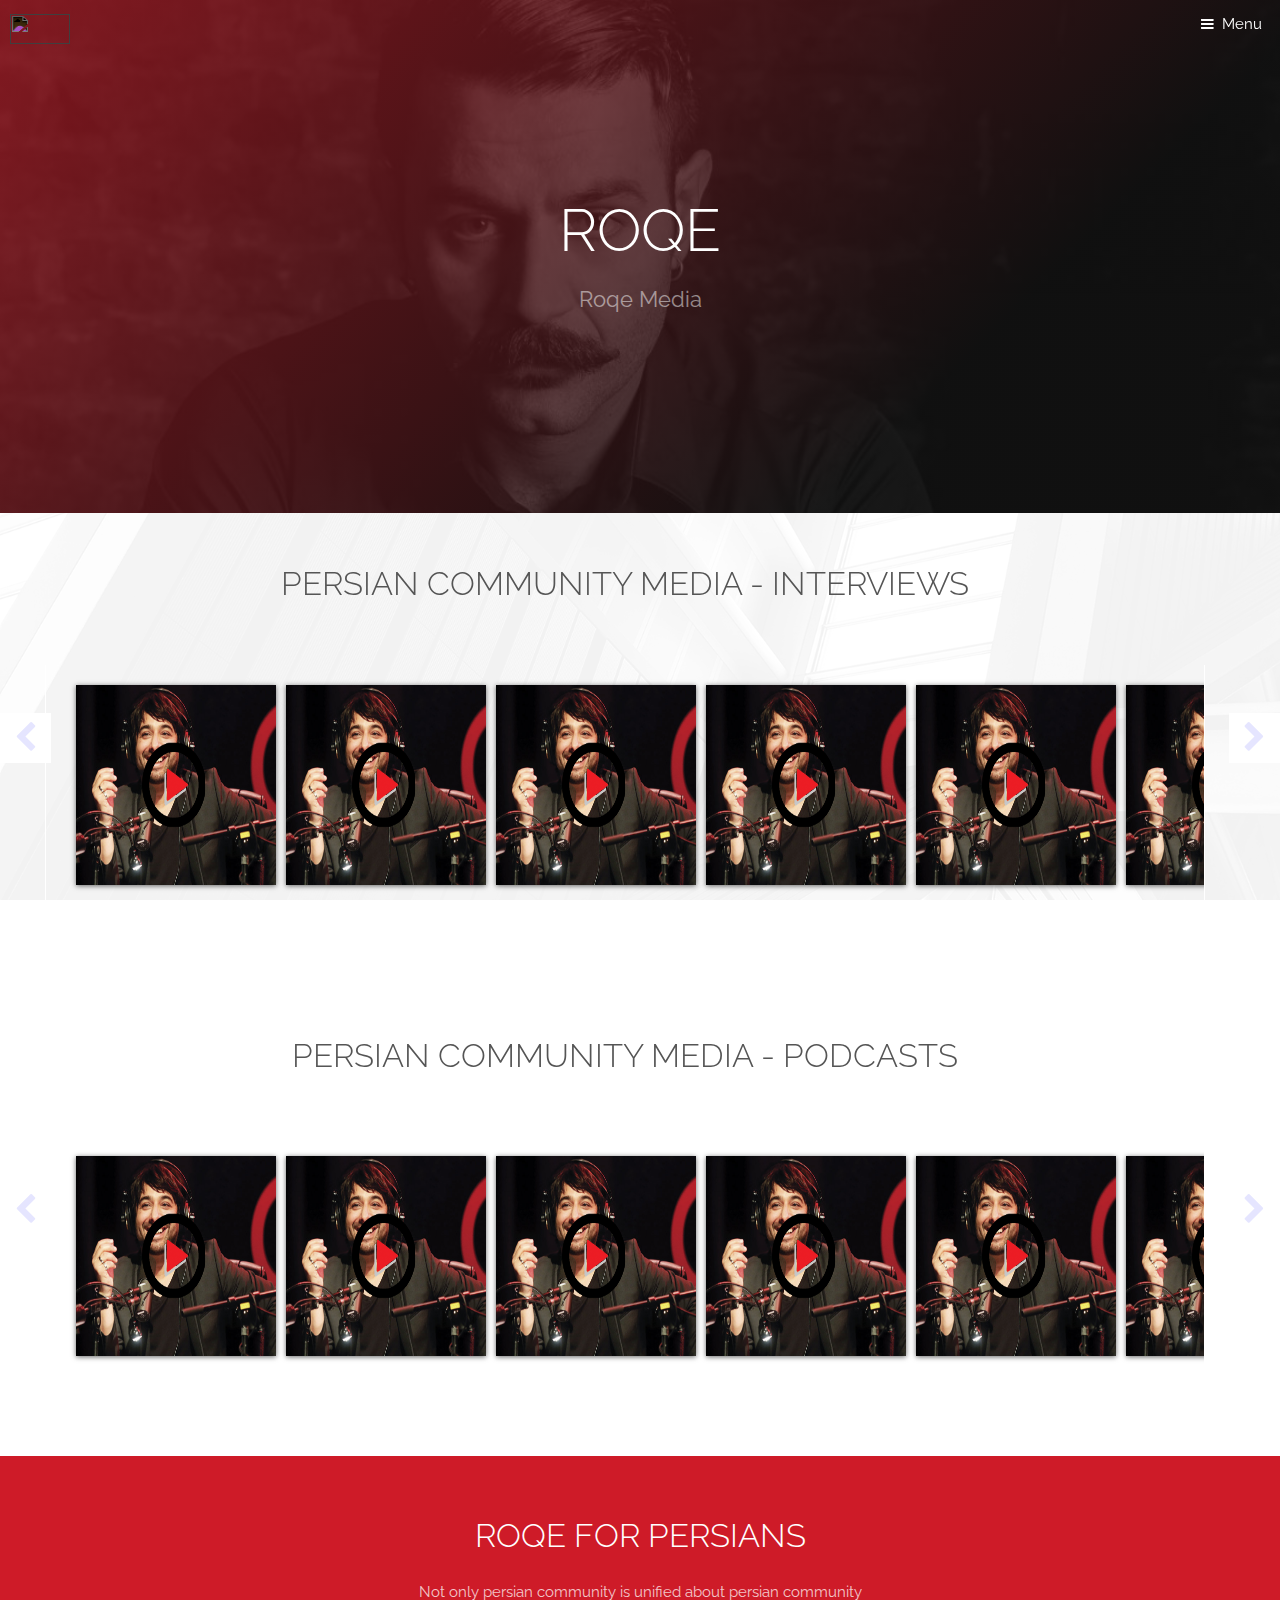
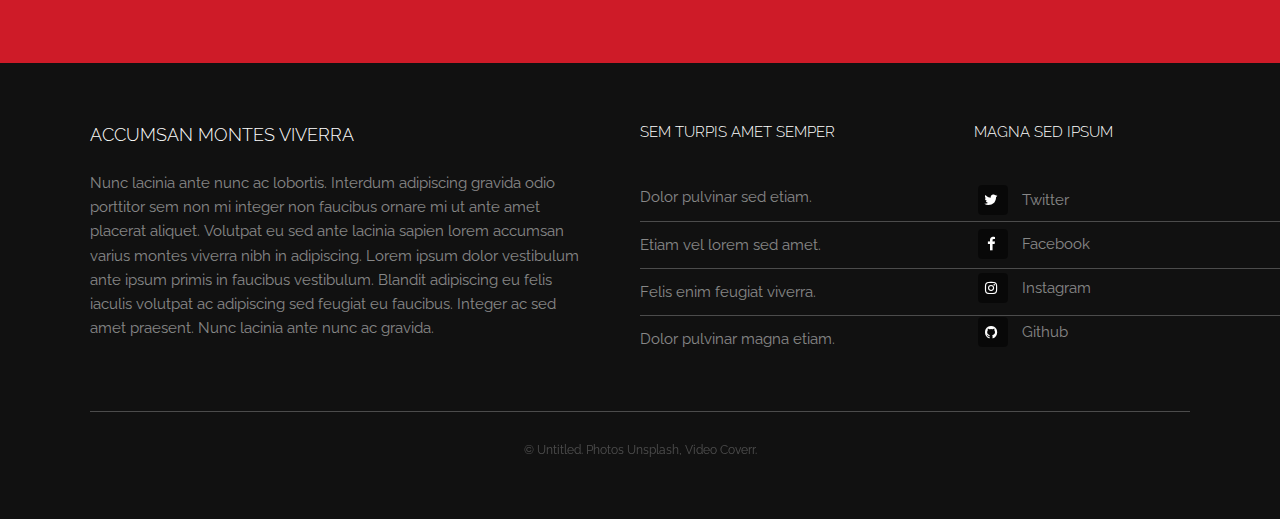
==== index.html @ a7ac58f5 "first commit" ====
<!DOCTYPE HTML>
<html>

<head>
	<title>Roqe</title>
	<meta charset="utf-8" />
	<meta name="viewport" content="width=device-width, initial-scale=1, user-scalable=no" />
	<meta name="description" content="" />
	<meta name="keywords" content="" />
	<link rel="stylesheet" href="assets/css/main.css" />
</head>

<body class="is-preload">

	<!-- Header -->
	<header id="header" class="header-top">
		<img id='header-logo' class="header-logo" width="60px" height="30px" src="./images/Roqe.png" alt="">
		<nav>
			<a href="#menu">Menu</a> </nav>
	</header>

	<!-- Nav -->
	<nav id="menu">
		<ul class="links">
			<li><a href="index.html">Home</a></li>
			<li><a href="elements.html">Elements</a></li>
			<li><a href="generic.html">Generic</a></li>
		</ul>
	</nav>

	<!-- Banner -->
	<section id="banner">
		<div class="inner">
			<h1>Roqe</h1>
			<p>Roqe Media<br />
		</div>
		<video autoplay loop muted playsinline src="images/banner.mp4"></video>
	</section>


	<div id="wrapper">



		<header class="special">
			<h2>Persian Community Media - Interviews</h2>
		</header>


		<span id="controlL" class="left-controls" role="button" aria-label="See Previous Modules">
			<b class="fa fa-chevron-left fa-chevron-left-extra" aria-hidden="true"></b>
		</span>
		<div class="module-section clearfix">
			<ul id="content">

				<li class="card effect1">
					<div class="inside-top">
						<img width="200px" height="200px" src="./images/thumbnail.png">
					</div>
				</li>
				<li class="card">
					<div class="inside-top">
						<img width="200px" height="200px" src="./images/thumbnail.png">
					</div>
				</li>
				<li class="card">
					<div class="inside-top">
						<img width="200px" height="200px" src="./images/thumbnail.png">
					</div>
				</li>
				<li class="card">
					<div class="inside-top">
						<img width="200px" height="200px" src="./images/thumbnail.png">
					</div>
				</li>
				<li class="card">
					<div class="inside-top">
						<img width="200px" height="200px" src="./images/thumbnail.png">
					</div>
				</li>
				<li class="card">
					<div class="inside-top">
						<img width="200px" height="200px" src="./images/thumbnail.png">
					</div>
				</li>
				<li class="card">
					<div class="inside-top">
						<img width="200px" height="200px" src="./images/thumbnail.png">
					</div>
				</li>
				<li class="card">
					<div class="inside-top">
						<img width="200px" height="200px" src="./images/thumbnail.png">
					</div>
				</li>
				<li class="card">
					<div class="inside-top">
						<img width="200px" height="200px" src="./images/thumbnail.png">
					</div>
				</li>
				<li class="card">
					<div class="inside-top">
						<img width="200px" height="200px" src="./images/thumbnail.png">
					</div>
				</li>
				<li class="card">
					<div class="inside-top">
						<img width="200px" height="200px" src="./images/thumbnail.png">
					</div>
				</li>
				<li class="card">
					<div class="inside-top">
						<img width="200px" height="200px" src="./images/thumbnail.png">
					</div>
				</li>
				<li class="card">
					<div class="inside-top">
						<img width="200px" height="200px" src="./images/thumbnail.png">
					</div>
				</li>
				<li class="card">
					<div class="inside-top">
						<img width="200px" height="200px" src="./images/thumbnail.png">
					</div>
				</li>
				<li class="card">
					<div class="inside-top">
					<img width="200px" height="200px" src="./images/thumbnail.png">
					</div>
				</li>
				<li class="card">
					<div class="inside-top">
					<img width="200px" height="200px" src="./images/thumbnail.png">
					</div>
				</li>
				<li class="card">
					<div class="inside-top">
					<img width="200px" height="200px" src="./images/thumbnail.png">
					</div>
				</li>
				<li class="card">
					<div class="inside-top">
					<img width="200px" height="200px" src="./images/thumbnail.png">
					</div>
				</li>
				<li class="card">
					<div class="inside-top">
					<img width="200px" height="200px" src="./images/thumbnail.png">
					</div>
				</li>
				<li class="card">
					<div class="inside-top">
					<img width="200px" height="200px" src="./images/thumbnail.png">
					</div>
				</li>
				<li class="card">
					<div class="inside-top">
					<img width="200px" height="200px" src="./images/thumbnail.png">
					</div>
				</li>
				<li class="card">
					<div class="inside-top">
					<img width="200px" height="200px" src="./images/thumbnail.png">
					</div>
				</li>
				<li class="card">
					<div class="inside-top">
					<img width="200px" height="200px" src="./images/thumbnail.png">
					</div>

				</li>

			</ul>
			<span id="controlR" class="right-controls" role="button" aria-label="See Previous Modules">
				<b class="fa fa-chevron-right fa-chevron-right-extra" aria-hidden="true"></b>
			</span>
		</div>
		<!--end of module-section-->



	</div>

	<div id="wrapper">



		<header class="special">
			<h2>Persian Community Media - Podcasts</h2>
		</header>


		<span id="controlL" class="left-controls" role="button" aria-label="See Previous Modules">
			<b class="fa fa-chevron-left fa-chevron-left-extra" aria-hidden="true"></b>
		</span>
		<div class="module-section clearfix">
			<ul id="content">

				<li class="card effect1">
					<div class="inside-top">
					<img width="200px" height="200px" src="./images/thumbnail.png">
					</div>
				</li>
				<li class="card">
					<div class="inside-top">
					<img width="200px" height="200px" src="./images/thumbnail.png">
					</div>
				</li>
				<li class="card">
					<div class="inside-top">
					<img width="200px" height="200px" src="./images/thumbnail.png">
					</div>
				</li>
				<li class="card">
					<div class="inside-top">
					<img width="200px" height="200px" src="./images/thumbnail.png">
					</div>
				</li>
				<li class="card">
					<div class="inside-top">
					<img width="200px" height="200px" src="./images/thumbnail.png">
					</div>
				</li>
				<li class="card">
					<div class="inside-top">
					<img width="200px" height="200px" src="./images/thumbnail.png">
					</div>
				</li>
				<li class="card">
					<div class="inside-top">
					<img width="200px" height="200px" src="./images/thumbnail.png">
					</div>
				</li>
				<li class="card">
					<div class="inside-top">
					<img width="200px" height="200px" src="./images/thumbnail.png">
					</div>
				</li>
				<li class="card">
					<div class="inside-top">
					<img width="200px" height="200px" src="./images/thumbnail.png">
					</div>
				</li>
				<li class="card">
					<div class="inside-top">
					<img width="200px" height="200px" src="./images/thumbnail.png">
					</div>
				</li>
				<li class="card">
					<div class="inside-top">
					<img width="200px" height="200px" src="./images/thumbnail.png">
					</div>
				</li>
				<li class="card">
					<div class="inside-top">
					<img width="200px" height="200px" src="./images/thumbnail.png">
					</div>
				</li>
				<li class="card">
					<div class="inside-top">
					<img width="200px" height="200px" src="./images/thumbnail.png">
					</div>
				</li>
				<li class="card">
					<div class="inside-top">
					<img width="200px" height="200px" src="./images/thumbnail.png">
					</div>
				</li>
				<li class="card">
					<div class="inside-top">
					<img width="200px" height="200px" src="./images/thumbnail.png">
					</div>
				</li>
				<li class="card">
					<div class="inside-top">
					<img width="200px" height="200px" src="./images/thumbnail.png">
					</div>
				</li>
				<li class="card">
					<div class="inside-top">
					<img width="200px" height="200px" src="./images/thumbnail.png">
					</div>
				</li>
				<li class="card">
					<div class="inside-top">
					<img width="200px" height="200px" src="./images/thumbnail.png">
					</div>
				</li>
				<li class="card">
					<div class="inside-top">
					<img width="200px" height="200px" src="./images/thumbnail.png">
					</div>
				</li>
				<li class="card">
					<div class="inside-top">
					<img width="200px" height="200px" src="./images/thumbnail.png">
					</div>
				</li>
				<li class="card">
					<div class="inside-top">
					<img width="200px" height="200px" src="./images/thumbnail.png">
					</div>
				</li>
				<li class="card">
					<div class="inside-top">
					<img width="200px" height="200px" src="./images/thumbnail.png">
					</div>
				</li>
				<li class="card">
					<div class="inside-top">
					<img width="200px" height="200px" src="./images/thumbnail.png">
					</div>

				</li>

			</ul>
			<span id="controlR" class="right-controls" role="button" aria-label="See Previous Modules">
				<b class="fa fa-chevron-right fa-chevron-right-extra" aria-hidden="true"></b>
			</span>
		</div>
		<!--end of module-section-->



	</div>



	<!-- CTA -->
	<section id="cta" class="wrapper">
		<div class="inner">
			<h2>Roqe for Persians</h2>
			<p>Not only persian community is unified about persian community</p>
		</div>
	</section>

	<!-- Testimonials
			<section class="wrapper">
				<div class="inner">
					<header class="special">
						<h2>Faucibus consequat lorem</h2>
						<p>In arcu accumsan arcu adipiscing accumsan orci ac. Felis id enim aliquet. Accumsan ac integer lobortis commodo ornare aliquet accumsan erat tempus amet porttitor.</p>
					</header>
					<div class="testimonials">
						<section>
							<div class="content">
								<blockquote>
									<p>Nunc lacinia ante nunc ac lobortis ipsum. Interdum adipiscing gravida odio porttitor sem non mi integer non faucibus.</p>
								</blockquote>
								<div class="author">
									<div class="image">
										<img src="images/pic01.jpg" alt="" />
									</div>
									<p class="credit">- <strong>Jane Doe</strong> <span>CEO - ABC Inc.</span></p>
								</div>
							</div>
						</section>
						<section>
							<div class="content">
								<blockquote>
									<p>Nunc lacinia ante nunc ac lobortis ipsum. Interdum adipiscing gravida odio porttitor sem non mi integer non faucibus.</p>
								</blockquote>
								<div class="author">
									<div class="image">
										<img src="images/pic03.jpg" alt="" />
									</div>
									<p class="credit">- <strong>John Doe</strong> <span>CEO - ABC Inc.</span></p>
								</div>
							</div>
						</section>
						<section>
							<div class="content">
								<blockquote>
									<p>Nunc lacinia ante nunc ac lobortis ipsum. Interdum adipiscing gravida odio porttitor sem non mi integer non faucibus.</p>
								</blockquote>
								<div class="author">
									<div class="image">
										<img src="images/pic02.jpg" alt="" />
									</div>
									<p class="credit">- <strong>Janet Smith</strong> <span>CEO - ABC Inc.</span></p>
								</div>
							</div>
						</section>
					</div>
				</div>
			</section> -->

	<!-- Footer -->
	<footer id="footer">
		<div class="inner">
			<div class="content">
				<section>
					<h3>Accumsan montes viverra</h3>
					<p>Nunc lacinia ante nunc ac lobortis. Interdum adipiscing gravida odio porttitor sem non mi integer
						non faucibus ornare mi ut ante amet placerat aliquet. Volutpat eu sed ante lacinia sapien lorem
						accumsan varius montes viverra nibh in adipiscing. Lorem ipsum dolor vestibulum ante ipsum
						primis in faucibus vestibulum. Blandit adipiscing eu felis iaculis volutpat ac adipiscing sed
						feugiat eu faucibus. Integer ac sed amet praesent. Nunc lacinia ante nunc ac gravida.</p>
				</section>
				<section>
					<h4>Sem turpis amet semper</h4>
					<ul class="alt">
						<li><a href="#">Dolor pulvinar sed etiam.</a></li>
						<li><a href="#">Etiam vel lorem sed amet.</a></li>
						<li><a href="#">Felis enim feugiat viverra.</a></li>
						<li><a href="#">Dolor pulvinar magna etiam.</a></li>
					</ul>
				</section>
				<section>
					<h4>Magna sed ipsum</h4>
					<ul class="plain">
						<li><a href="#"><i class="icon fa-twitter">&nbsp;</i>Twitter</a></li>
						<li><a href="#"><i class="icon fa-facebook">&nbsp;</i>Facebook</a></li>
						<li><a href="#"><i class="icon fa-instagram">&nbsp;</i>Instagram</a></li>
						<li><a href="#"><i class="icon fa-github">&nbsp;</i>Github</a></li>
					</ul>
				</section>
			</div>
			<div class="copyright">
				&copy; Untitled. Photos <a href="https://unsplash.co">Unsplash</a>, Video <a
					href="https://coverr.co">Coverr</a>.
			</div>
		</div>
	</footer>

	<!-- Scripts -->
	<script src="assets/js/jquery.min.js"></script>
	<script src="assets/js/browser.min.js"></script>
	<script src="assets/js/breakpoints.min.js"></script>
	<script src="assets/js/util.js"></script>
	<script src="assets/js/main.js"></script>

</body>

</html>
---- assets/css/main.css ----
@charset "UTF-8";
@import 'font-awesome.min.css';
@import url("https://fonts.googleapis.com/css?family=Raleway:200,300,400,500,600");
/* Basic */
@-ms-viewport {
  width: device-width;
}
body {
  -ms-overflow-style: scrollbar;
}

@media screen and (max-width: 480px) {
  html, body {
    min-width: 320px;
  }
}
html {
  box-sizing: border-box;
}

*, *:before, *:after {
  box-sizing: inherit;
}

body {
  background: #ffffff;
}
body.is-preload *, body.is-preload *:before, body.is-preload *:after {
  -moz-animation: none !important;
  -webkit-animation: none !important;
  -ms-animation: none !important;
  animation: none !important;
  -moz-transition: none !important;
  -webkit-transition: none !important;
  -ms-transition: none !important;
  transition: none !important;
}

html, body, div, span, applet, object,
iframe, h1, h2, h3, h4, h5, h6, p, blockquote,
pre, a, abbr, acronym, address, big, cite,
code, del, dfn, em, img, ins, kbd, q, s, samp,
small, strike, strong, sub, sup, tt, var, b,
u, i, center, dl, dt, dd, ol, ul, li, fieldset,
form, label, legend, table, caption, tbody,
tfoot, thead, tr, th, td, article, aside,
canvas, details, embed, figure, figcaption,
footer, header, hgroup, menu, nav, output, ruby,
section, summary, time, mark, audio, video {
  margin: 0;
  padding: 0;
  border: 0;
  font-size: 100%;
  font: inherit;
  vertical-align: baseline;
}

article, aside, details, figcaption, figure,
footer, header, hgroup, menu, nav, section {
  display: block;
}

body {
  line-height: 1;
}

ol, ul {
  list-style: none;
}

blockquote, q {
  quotes: none;
}
blockquote:before, blockquote:after, q:before, q:after {
  content: "";
  content: none;
}

table {
  border-collapse: collapse;
  border-spacing: 0;
}

body {
  -webkit-text-size-adjust: none;
}

mark {
  background-color: transparent;
  color: inherit;
}

input::-moz-focus-inner {
  border: 0;
  padding: 0;
}

input, select, textarea {
  -moz-appearance: none;
  -webkit-appearance: none;
  -ms-appearance: none;
  appearance: none;
}

/* Typography */
html {
  font-size: 13pt;
}
@media screen and (max-width: 1680px) {
  html {
    font-size: 11pt;
  }
}
@media screen and (max-width: 980px) {
  html {
    font-size: 12pt;
  }
}
@media screen and (max-width: 480px) {
  html {
    font-size: 11pt;
  }
}

body {
  background-color: #ffffff;
  color: #444444;
}

body, input, select, textarea {
  font-family: "Raleway", Arial, Helvetica, sans-serif;
  font-weight: 400;
  font-size: 1rem;
  line-height: 1.65;
}

a {
  -moz-transition: color 0.2s ease-in-out;
  -webkit-transition: color 0.2s ease-in-out;
  -ms-transition: color 0.2s ease-in-out;
  transition: color 0.2s ease-in-out;
  text-decoration: underline;
}
a:hover {
  text-decoration: none;
}

strong, b {
  font-weight: 600;
}

em, i {
  font-style: italic;
}

p {
  margin: 0 0 2rem 0;
}

header.special {
  text-align: center;
  margin-bottom: 4rem;
}
header.special p {
  max-width: 75%;
  margin-left: auto;
  margin-right: auto;
}

h1, h2, h3, h4, h5, h6 {
  font-weight: 300;
  line-height: 1.5;
  text-transform: uppercase;
  margin: 0 0 1.5rem 0;
}
h1 a, h2 a, h3 a, h4 a, h5 a, h6 a {
  color: inherit;
  text-decoration: none;
}

h1 {
  font-size: 3rem;
  line-height: 1.2;
}

h2 {
  font-size: 2.25rem;
  line-height: 1.3;
}

h3 {
  font-size: 1.25rem;
}

h4 {
  font-size: 1rem;
}

h5 {
  font-size: 0.9rem;
}

h6 {
  font-size: 0.7rem;
}

@media screen and (max-width: 736px) {
  h1 {
    font-size: 2.75rem;
    line-height: 1.3;
  }

  h2 {
    font-size: 1.75rem;
    line-height: 1.5;
  }

  h3 {
    font-size: 1.25rem;
  }
}
sub {
  font-size: 0.8rem;
  position: relative;
  top: 0.5rem;
}

sup {
  font-size: 0.8rem;
  position: relative;
  top: -0.5rem;
}

blockquote {
  border-left: solid 0.5rem;
  font-style: italic;
  margin: 0 0 2rem 0;
  padding: 1rem 0 1rem 2rem;
}

code {
  border-radius: 4px;
  border: solid 1px;
  font-family: "Courier New", monospace;
  font-size: 0.9rem;
  margin: 0 0.25rem;
  padding: 0.25rem 0.65rem;
}

pre {
  -webkit-overflow-scrolling: touch;
  font-family: "Courier New", monospace;
  font-size: 0.9rem;
  margin: 0 0 2rem 0;
}
pre code {
  display: block;
  line-height: 1.75;
  padding: 1rem 1.5rem;
  overflow-x: auto;
}

hr {
  border: 0;
  border-bottom: solid 1px;
  margin: 2rem 0;
}
hr.major {
  margin: 4rem 0;
}

input, select, textarea {
  color: #555555;
}

a {
  color: #ce1b28;
}

strong, b {
  color: #555555;
}

h1, h2, h3, h4, h5, h6 {
  color: #555555;
}

blockquote {
  border-left-color: rgba(0, 0, 0, 0.25);
}

code {
  background: rgba(0, 0, 0, 0.075);
  border-color: rgba(0, 0, 0, 0.25);
}

hr {
  border-bottom-color: rgba(0, 0, 0, 0.25);
}

/* Inner */
.inner {
  margin: 0 auto;
  width: 75rem;
  max-width: calc(100% - 6rem);
}
@media screen and (max-width: 480px) {
  .inner {
    max-width: calc(100% - 3rem);
  }
}

/* Button */
input[type=submit],
input[type=reset],
input[type=button],
button,
.button {
  -moz-appearance: none;
  -webkit-appearance: none;
  -ms-appearance: none;
  appearance: none;
  -moz-transition: background-color 0.2s ease-in-out, box-shadow 0.2s ease-in-out, color 0.2s ease-in-out;
  -webkit-transition: background-color 0.2s ease-in-out, box-shadow 0.2s ease-in-out, color 0.2s ease-in-out;
  -ms-transition: background-color 0.2s ease-in-out, box-shadow 0.2s ease-in-out, color 0.2s ease-in-out;
  transition: background-color 0.2s ease-in-out, box-shadow 0.2s ease-in-out, color 0.2s ease-in-out;
  border: 0;
  border-radius: 4px;
  cursor: pointer;
  display: inline-block;
  font-weight: 600;
  height: 3.25rem;
  line-height: 3.25rem;
  padding: 0 1.75rem;
  text-align: center;
  text-decoration: none;
  white-space: nowrap;
}
input[type=submit].small,
input[type=reset].small,
input[type=button].small,
button.small,
.button.small {
  font-size: 0.8rem;
  height: 2.4375rem;
  line-height: 2.4375rem;
  padding: 0 1.25rem;
}
input[type=submit].large,
input[type=reset].large,
input[type=button].large,
button.large,
.button.large {
  font-size: 1.35rem;
  height: 4.0625rem;
  line-height: 4.0625rem;
  padding: 0 2rem;
}
input[type=submit].wide,
input[type=reset].wide,
input[type=button].wide,
button.wide,
.button.wide {
  min-width: 13rem;
}
input[type=submit].icon:before,
input[type=reset].icon:before,
input[type=button].icon:before,
button.icon:before,
.button.icon:before {
  margin-right: 0.5rem;
}
input[type=submit].fit,
input[type=reset].fit,
input[type=button].fit,
button.fit,
.button.fit {
  width: 100%;
}
input[type=submit].disabled, input[type=submit]:disabled,
input[type=reset].disabled,
input[type=reset]:disabled,
input[type=button].disabled,
input[type=button]:disabled,
button.disabled,
button:disabled,
.button.disabled,
.button:disabled {
  pointer-events: none;
  opacity: 0.25;
}

input[type=submit],
input[type=reset],
input[type=button],
button,
.button {
  background-color: transparent;
  box-shadow: inset 0 0 0 1px #555555;
  color: #555555 !important;
}
input[type=submit]:hover,
input[type=reset]:hover,
input[type=button]:hover,
button:hover,
.button:hover {
  box-shadow: inset 0 0 0 1px #ce1b28;
  color: #ce1b28 !important;
}
input[type=submit]:hover:active,
input[type=reset]:hover:active,
input[type=button]:hover:active,
button:hover:active,
.button:hover:active {
  background-color: rgba(206, 27, 40, 0.25);
}
input[type=submit].primary,
input[type=reset].primary,
input[type=button].primary,
button.primary,
.button.primary {
  box-shadow: none;
  background-color: #ce1b28;
  color: #ffffff !important;
}
input[type=submit].primary:hover,
input[type=reset].primary:hover,
input[type=button].primary:hover,
button.primary:hover,
.button.primary:hover {
  background-color: #e2212f;
  box-shadow: none;
}
input[type=submit].primary:hover:active,
input[type=reset].primary:hover:active,
input[type=button].primary:hover:active,
button.primary:hover:active,
.button.primary:hover:active {
  background-color: #b71824;
}

/* Form */
form {
  margin: 0 0 2rem 0;
}

input[type=text],
input[type=password],
input[type=email],
input[type=tel],
input[type=search],
input[type=url],
select,
textarea {
  -moz-appearance: none;
  -webkit-appearance: none;
  -ms-appearance: none;
  appearance: none;
  border-radius: 4px;
  border: none;
  border: solid 1px;
  color: inherit;
  display: block;
  outline: 0;
  padding: 0 1rem;
  text-decoration: none;
  width: 100%;
}
input[type=text]:invalid,
input[type=password]:invalid,
input[type=email]:invalid,
input[type=tel]:invalid,
input[type=search]:invalid,
input[type=url]:invalid,
select:invalid,
textarea:invalid {
  box-shadow: none;
}

label {
  display: block;
  font-size: 1rem;
  font-weight: 600;
  margin: 0 0 1rem 0;
}

input[type=text],
input[type=password],
input[type=email],
input[type=tel],
input[type=search],
input[type=url] {
  height: 3.25rem;
}

select {
  background-size: 1.25rem;
  background-repeat: no-repeat;
  background-position: calc(100% - 1rem) center;
  height: 3.25rem;
  padding-right: 3.25rem;
  text-overflow: ellipsis;
}
select:focus::-ms-value {
  background-color: transparent;
}
select::-ms-expand {
  display: none;
}

textarea {
  padding: 0.75rem 1rem;
}

input[type=checkbox],
input[type=radio] {
  -moz-appearance: none;
  -webkit-appearance: none;
  -ms-appearance: none;
  appearance: none;
  display: block;
  float: left;
  margin-right: -2rem;
  opacity: 0;
  width: 1rem;
  z-index: -1;
}
input[type=checkbox] + label,
input[type=radio] + label {
  text-decoration: none;
  cursor: pointer;
  display: inline-block;
  font-size: 1rem;
  font-weight: 400;
  padding-left: 2.825rem;
  padding-right: 0.875rem;
  position: relative;
}
input[type=checkbox] + label:before,
input[type=radio] + label:before {
  -moz-osx-font-smoothing: grayscale;
  -webkit-font-smoothing: antialiased;
  font-family: FontAwesome;
  font-style: normal;
  font-weight: normal;
  text-transform: none !important;
}
input[type=checkbox] + label:before,
input[type=radio] + label:before {
  border-radius: 4px;
  border: solid 1px;
  content: "";
  display: inline-block;
  height: 1.95rem;
  left: 0;
  line-height: 1.86875rem;
  position: absolute;
  text-align: center;
  top: -0.1625rem;
  width: 1.95rem;
}
input[type=checkbox]:checked + label:before,
input[type=radio]:checked + label:before {
  content: "";
}

input[type=checkbox] + label:before {
  border-radius: 4px;
}

input[type=radio] + label:before {
  border-radius: 100%;
}

::-webkit-input-placeholder {
  opacity: 1;
}

:-moz-placeholder {
  opacity: 1;
}

::-moz-placeholder {
  opacity: 1;
}

:-ms-input-placeholder {
  opacity: 1;
}

label {
  color: #555555;
}

input[type=text],
input[type=password],
input[type=email],
input[type=tel],
input[type=search],
input[type=url],
select,
textarea {
  background-color: rgba(0, 0, 0, 0.075);
  border-color: rgba(0, 0, 0, 0.25);
}
input[type=text]:focus,
input[type=password]:focus,
input[type=email]:focus,
input[type=tel]:focus,
input[type=search]:focus,
input[type=url]:focus,
select:focus,
textarea:focus {
  border-color: #ce1b28;
  box-shadow: 0 0 0 1px #ce1b28;
}

select {
  background-image: url("data:image/svg+xml;charset=utf8,%3Csvg xmlns='http://www.w3.org/2000/svg' width='40' height='40' preserveAspectRatio='none' viewBox='0 0 40 40'%3E%3Cpath d='M9.4,12.3l10.4,10.4l10.4-10.4c0.2-0.2,0.5-0.4,0.9-0.4c0.3,0,0.6,0.1,0.9,0.4l3.3,3.3c0.2,0.2,0.4,0.5,0.4,0.9 c0,0.4-0.1,0.6-0.4,0.9L20.7,31.9c-0.2,0.2-0.5,0.4-0.9,0.4c-0.3,0-0.6-0.1-0.9-0.4L4.3,17.3c-0.2-0.2-0.4-0.5-0.4-0.9 c0-0.4,0.1-0.6,0.4-0.9l3.3-3.3c0.2-0.2,0.5-0.4,0.9-0.4S9.1,12.1,9.4,12.3z' fill='rgba(0, 0, 0, 0.25)' /%3E%3C/svg%3E");
}
select option {
  color: #444444;
  background-color: #ffffff;
}

input[type=checkbox] + label,
input[type=radio] + label {
  color: #444444;
}
input[type=checkbox] + label:before,
input[type=radio] + label:before {
  background: rgba(0, 0, 0, 0.075);
  border-color: rgba(0, 0, 0, 0.25);
}
input[type=checkbox]:checked + label:before,
input[type=radio]:checked + label:before {
  background-color: #ce1b28;
  border-color: #ce1b28;
  color: #ffffff;
}
input[type=checkbox]:focus + label:before,
input[type=radio]:focus + label:before {
  border-color: #ce1b28;
  box-shadow: 0 0 0 1px #ce1b28;
}

::-webkit-input-placeholder {
  color: #bbbbbb !important;
}

:-moz-placeholder {
  color: #bbbbbb !important;
}

::-moz-placeholder {
  color: #bbbbbb !important;
}

:-ms-input-placeholder {
  color: #bbbbbb !important;
}

/* List */
ol {
  list-style: decimal;
  margin: 0 0 2rem 0;
  padding-left: 1.25rem;
}
ol li {
  padding-left: 0.25rem;
}

ul {
  list-style: disc;
  margin: 0 0 2rem 0;
  padding-left: 1rem;
}
ul li {
  padding-left: 0.325rem;
}
ul.plain {
  list-style: none;
  padding-left: 0;
}
ul.plain li {
  margin-bottom: 1rem;
}
ul.plain li .icon {
  border-radius: 4px;
  color: #ffffff;
  display: inline-block;
  margin-right: 1rem;
  text-align: center;
  width: 2rem;
  height: 2rem;
  line-height: 2rem;
  background: rgba(0, 0, 0, 0.5);
}
ul.alt {
  list-style: none;
  padding-left: 0;
}
ul.alt li {
  border-top: solid 1px;
  padding: 0.75rem 0;
}
ul.alt li:first-child {
  border-top: 0;
  padding-top: 0;
}
ul.alt li:last-child {
  padding-bottom: 0;
}

dl {
  margin: 0 0 2rem 0;
}
dl dt {
  display: block;
  font-weight: 600;
  margin: 0 0 1rem 0;
}
dl dd {
  margin-left: 1.5rem;
}

ul.alt li {
  border-top-color: rgba(0, 0, 0, 0.25);
}

/* Table */
.table-wrapper {
  -webkit-overflow-scrolling: touch;
  overflow-x: auto;
}

table {
  margin: 0 0 2rem 0;
  width: 100%;
}
table tbody tr {
  border: solid 1px;
  border-left: 0;
  border-right: 0;
}
table td {
  padding: 0.75rem 0.75rem;
}
table th {
  font-size: 0.9rem;
  font-weight: 600;
  padding: 0 0.75rem 0.75rem 0.75rem;
  text-align: left;
}
table thead {
  border-bottom: solid 2px;
}
table tfoot {
  border-top: solid 2px;
}
table.alt {
  border-collapse: separate;
}
table.alt tbody tr td {
  border: solid 1px;
  border-left-width: 0;
  border-top-width: 0;
}
table.alt tbody tr td:first-child {
  border-left-width: 1px;
}
table.alt tbody tr:first-child td {
  border-top-width: 1px;
}
table.alt thead {
  border-bottom: 0;
}
table.alt tfoot {
  border-top: 0;
}

table tbody tr {
  border-color: rgba(0, 0, 0, 0.25);
}
table tbody tr:nth-child(2n+1) {
  background-color: rgba(0, 0, 0, 0.075);
}
table th {
  color: #555555;
}
table thead {
  border-bottom-color: rgba(0, 0, 0, 0.25);
}
table tfoot {
  border-top-color: rgba(0, 0, 0, 0.25);
}
table.alt tbody tr td {
  border-color: rgba(0, 0, 0, 0.25);
}

/* Highlights */
.highlights {
  width: 100%;
  margin: 2.5rem 0;
  display: -moz-flex;
  display: -webkit-flex;
  display: -ms-flex;
  display: flex;
  -moz-flex-wrap: wrap;
  -webkit-flex-wrap: wrap;
  -ms-flex-wrap: wrap;
  flex-wrap: wrap;
  -moz-align-items: -moz-stretch;
  -webkit-align-items: -webkit-stretch;
  -ms-align-items: -ms-stretch;
  align-items: stretch;
}
.highlights > * {
  -moz-flex-shrink: 1;
  -webkit-flex-shrink: 1;
  -ms-flex-shrink: 1;
  flex-shrink: 1;
  -moz-flex-grow: 0;
  -webkit-flex-grow: 0;
  -ms-flex-grow: 0;
  flex-grow: 0;
}
.highlights > * {
  width: 33.3333333333%;
}
.highlights > * {
  padding: 1.5rem;
  width: calc(33.3333333333% + 1rem);
}
.highlights > :nth-child(-n+3) {
  padding-top: 0;
}
.highlights > :nth-last-child(-n+3) {
  padding-bottom: 0;
}
.highlights > :nth-child(3n+1) {
  padding-left: 0;
}
.highlights > :nth-child(3n) {
  padding-right: 0;
}
.highlights > :nth-child(3n+1),
.highlights > :nth-child(3n) {
  width: calc(33.3333333333% + -0.5rem);
}
.highlights .content {
  border-radius: 4px;
  height: 100%;
  padding: 3rem;
  text-align: center;
}
.highlights .content .icon {
  font-size: 5rem;
}
.highlights > div > :last-child {
  margin-bottom: 0;
}
@media screen and (max-width: 980px) {
  .highlights > * {
    width: 50%;
  }
  .highlights > * {
    padding: 1rem;
    width: calc(33.3333333333% + 0.6666666667rem);
  }
  .highlights > :nth-child(-n+3) {
    padding-top: 1rem;
  }
  .highlights > :nth-last-child(-n+3) {
    padding-bottom: 1rem;
  }
  .highlights > :nth-child(3n+1) {
    padding-left: 1rem;
  }
  .highlights > :nth-child(3n) {
    padding-right: 1rem;
  }
  .highlights > :nth-child(3n+1),
.highlights > :nth-child(3n) {
    padding: 1rem;
    width: calc(50% + 1rem);
  }
  .highlights > * {
    padding: 1rem;
    width: calc(50% + 1rem);
  }
  .highlights > :nth-child(-n+2) {
    padding-top: 0;
  }
  .highlights > :nth-last-child(-n+2) {
    padding-bottom: 0;
  }
  .highlights > :nth-child(2n+1) {
    padding-left: 0;
  }
  .highlights > :nth-child(2n) {
    padding-right: 0;
  }
  .highlights > :nth-child(2n+1),
.highlights > :nth-child(2n) {
    width: calc(50% + 0rem);
  }
  .highlights .content {
    padding: 2rem;
  }
}
@media screen and (max-width: 736px) {
  .highlights > * {
    width: 100%;
  }
  .highlights > * {
    padding: 1rem;
    width: calc(33.3333333333% + 0.6666666667rem);
  }
  .highlights > :nth-child(-n+3) {
    padding-top: 1rem;
  }
  .highlights > :nth-last-child(-n+3) {
    padding-bottom: 1rem;
  }
  .highlights > :nth-child(3n+1) {
    padding-left: 1rem;
  }
  .highlights > :nth-child(3n) {
    padding-right: 1rem;
  }
  .highlights > :nth-child(3n+1),
.highlights > :nth-child(3n) {
    padding: 1rem;
    width: calc(100% + 2rem);
  }
  .highlights > * {
    padding: 1rem;
    width: calc(50% + 1rem);
  }
  .highlights > :nth-child(-n+2) {
    padding-top: 1rem;
  }
  .highlights > :nth-last-child(-n+2) {
    padding-bottom: 1rem;
  }
  .highlights > :nth-child(2n+1) {
    padding-left: 1rem;
  }
  .highlights > :nth-child(2n) {
    padding-right: 1rem;
  }
  .highlights > :nth-child(2n+1),
.highlights > :nth-child(2n) {
    padding: 1rem;
    width: calc(100% + 2rem);
  }
  .highlights > * {
    padding: 1rem;
    width: calc(100% + 2rem);
  }
  .highlights > :nth-child(-n+1) {
    padding-top: 0;
  }
  .highlights > :nth-last-child(-n+1) {
    padding-bottom: 0;
  }
  .highlights > :nth-child(1n+1) {
    padding-left: 0;
  }
  .highlights > :nth-child(1n) {
    padding-right: 0;
  }
  .highlights > :nth-child(1n+1),
.highlights > :nth-child(1n) {
    width: calc(100% + 1rem);
  }
}

.highlights .content {
  background: #ffffff;
  box-shadow: 0px 0px 4px 1px rgba(0, 0, 0, 0.025);
}

/* Testimonials */
.testimonials {
  margin: 2.5rem 0;
  width: 100%;
  display: -moz-flex;
  display: -webkit-flex;
  display: -ms-flex;
  display: flex;
  -moz-flex-wrap: wrap;
  -webkit-flex-wrap: wrap;
  -ms-flex-wrap: wrap;
  flex-wrap: wrap;
  -moz-align-items: -moz-stretch;
  -webkit-align-items: -webkit-stretch;
  -ms-align-items: -ms-stretch;
  align-items: stretch;
}
.testimonials > * {
  -moz-flex-shrink: 1;
  -webkit-flex-shrink: 1;
  -ms-flex-shrink: 1;
  flex-shrink: 1;
  -moz-flex-grow: 0;
  -webkit-flex-grow: 0;
  -ms-flex-grow: 0;
  flex-grow: 0;
}
.testimonials > * {
  width: 33.3333333333%;
}
.testimonials > * {
  padding: 1.5rem;
  width: calc(33.3333333333% + 1rem);
}
.testimonials > :nth-child(-n+3) {
  padding-top: 0;
}
.testimonials > :nth-last-child(-n+3) {
  padding-bottom: 0;
}
.testimonials > :nth-child(3n+1) {
  padding-left: 0;
}
.testimonials > :nth-child(3n) {
  padding-right: 0;
}
.testimonials > :nth-child(3n+1),
.testimonials > :nth-child(3n) {
  width: calc(33.3333333333% + -0.5rem);
}
.testimonials .content {
  border-radius: 4px;
  height: 100%;
  padding: 3rem;
}
.testimonials .content .author {
  display: -moz-flex;
  display: -webkit-flex;
  display: -ms-flex;
  display: flex;
  -moz-align-items: center;
  -webkit-align-items: center;
  -ms-align-items: center;
  align-items: center;
}
.testimonials .content .author blockquote {
  margin: 0;
}
.testimonials .content .author .image {
  margin-right: 2rem;
  width: 20%;
}
.testimonials .content .author .image img {
  border-radius: 100%;
  max-width: 100%;
}
.testimonials .content .credit {
  font-size: 0.75rem;
}
.testimonials .content p:last-child {
  margin: 0;
}
.testimonials > div > :last-child {
  margin-bottom: 0;
}
@media screen and (max-width: 980px) {
  .testimonials > * {
    width: 50%;
  }
  .testimonials > * {
    padding: 1rem;
    width: calc(33.3333333333% + 0.6666666667rem);
  }
  .testimonials > :nth-child(-n+3) {
    padding-top: 1rem;
  }
  .testimonials > :nth-last-child(-n+3) {
    padding-bottom: 1rem;
  }
  .testimonials > :nth-child(3n+1) {
    padding-left: 1rem;
  }
  .testimonials > :nth-child(3n) {
    padding-right: 1rem;
  }
  .testimonials > :nth-child(3n+1),
.testimonials > :nth-child(3n) {
    padding: 1rem;
    width: calc(50% + 1rem);
  }
  .testimonials > * {
    padding: 1rem;
    width: calc(50% + 1rem);
  }
  .testimonials > :nth-child(-n+2) {
    padding-top: 0;
  }
  .testimonials > :nth-last-child(-n+2) {
    padding-bottom: 0;
  }
  .testimonials > :nth-child(2n+1) {
    padding-left: 0;
  }
  .testimonials > :nth-child(2n) {
    padding-right: 0;
  }
  .testimonials > :nth-child(2n+1),
.testimonials > :nth-child(2n) {
    width: calc(50% + 0rem);
  }
  .testimonials .content {
    padding: 2rem;
  }
}
@media screen and (max-width: 736px) {
  .testimonials > * {
    width: 100%;
  }
  .testimonials > * {
    padding: 1rem;
    width: calc(33.3333333333% + 0.6666666667rem);
  }
  .testimonials > :nth-child(-n+3) {
    padding-top: 1rem;
  }
  .testimonials > :nth-last-child(-n+3) {
    padding-bottom: 1rem;
  }
  .testimonials > :nth-child(3n+1) {
    padding-left: 1rem;
  }
  .testimonials > :nth-child(3n) {
    padding-right: 1rem;
  }
  .testimonials > :nth-child(3n+1),
.testimonials > :nth-child(3n) {
    padding: 1rem;
    width: calc(100% + 2rem);
  }
  .testimonials > * {
    padding: 1rem;
    width: calc(50% + 1rem);
  }
  .testimonials > :nth-child(-n+2) {
    padding-top: 1rem;
  }
  .testimonials > :nth-last-child(-n+2) {
    padding-bottom: 1rem;
  }
  .testimonials > :nth-child(2n+1) {
    padding-left: 1rem;
  }
  .testimonials > :nth-child(2n) {
    padding-right: 1rem;
  }
  .testimonials > :nth-child(2n+1),
.testimonials > :nth-child(2n) {
    padding: 1rem;
    width: calc(100% + 2rem);
  }
  .testimonials > * {
    padding: 1rem;
    width: calc(100% + 2rem);
  }
  .testimonials > :nth-child(-n+1) {
    padding-top: 0;
  }
  .testimonials > :nth-last-child(-n+1) {
    padding-bottom: 0;
  }
  .testimonials > :nth-child(1n+1) {
    padding-left: 0;
  }
  .testimonials > :nth-child(1n) {
    padding-right: 0;
  }
  .testimonials > :nth-child(1n+1),
.testimonials > :nth-child(1n) {
    width: calc(100% + 1rem);
  }
}

.testimonials .content {
  background: #ffffff;
  box-shadow: 0px 0px 4px 1px rgba(0, 0, 0, 0.025);
}
.testimonials .content .credit strong {
  color: #ce1b28;
}

/* Actions */
ul.actions {
  display: -moz-flex;
  display: -webkit-flex;
  display: -ms-flex;
  display: flex;
  cursor: default;
  list-style: none;
  margin-left: -1rem;
  padding-left: 0;
}
ul.actions li {
  padding: 0 0 0 1rem;
  vertical-align: middle;
}
ul.actions.special {
  -moz-justify-content: center;
  -webkit-justify-content: center;
  -ms-justify-content: center;
  justify-content: center;
  width: calc(100% + 1rem);
}
ul.actions.stacked {
  -moz-flex-direction: column;
  -webkit-flex-direction: column;
  -ms-flex-direction: column;
  flex-direction: column;
  margin-left: 0;
}
ul.actions.stacked li {
  padding: 1.3rem 0 0 0;
}
ul.actions.stacked li:first-child {
  padding-top: 0;
}
ul.actions.fit {
  width: calc(100% + 1rem);
}
ul.actions.fit li {
  -moz-flex-grow: 1;
  -webkit-flex-grow: 1;
  -ms-flex-grow: 1;
  flex-grow: 1;
  -moz-flex-shrink: 1;
  -webkit-flex-shrink: 1;
  -ms-flex-shrink: 1;
  flex-shrink: 1;
  width: 100%;
}
ul.actions.fit li > * {
  width: 100%;
}
ul.actions.fit.stacked {
  width: 100%;
}
@media screen and (max-width: 480px) {
  ul.actions:not(.fixed) {
    -moz-flex-direction: column;
    -webkit-flex-direction: column;
    -ms-flex-direction: column;
    flex-direction: column;
    margin-left: 0;
    width: 100% !important;
  }
  ul.actions:not(.fixed) li {
    -moz-flex-grow: 1;
    -webkit-flex-grow: 1;
    -ms-flex-grow: 1;
    flex-grow: 1;
    -moz-flex-shrink: 1;
    -webkit-flex-shrink: 1;
    -ms-flex-shrink: 1;
    flex-shrink: 1;
    padding: 1rem 0 0 0;
    text-align: center;
    width: 100%;
  }
  ul.actions:not(.fixed) li > * {
    width: 100%;
  }
  ul.actions:not(.fixed) li:first-child {
    padding-top: 0;
  }
  ul.actions:not(.fixed) li input[type=submit],
ul.actions:not(.fixed) li input[type=reset],
ul.actions:not(.fixed) li input[type=button],
ul.actions:not(.fixed) li button,
ul.actions:not(.fixed) li .button {
    width: 100%;
  }
  ul.actions:not(.fixed) li input[type=submit].icon:before,
ul.actions:not(.fixed) li input[type=reset].icon:before,
ul.actions:not(.fixed) li input[type=button].icon:before,
ul.actions:not(.fixed) li button.icon:before,
ul.actions:not(.fixed) li .button.icon:before {
    margin-left: -0.5rem;
  }
}

/* Grid */
.row {
  display: flex;
  flex-wrap: wrap;
  box-sizing: border-box;
}
.row > * {
  box-sizing: border-box;
}
.row.gtr-uniform > * > :last-child {
  margin-bottom: 0;
}

.row > .imp {
  order: -1;
}
.row > .col-1 {
  width: 8.3333333333%;
}
.row > .off-1 {
  margin-left: 8.3333333333%;
}
.row > .col-2 {
  width: 16.6666666667%;
}
.row > .off-2 {
  margin-left: 16.6666666667%;
}
.row > .col-3 {
  width: 25%;
}
.row > .off-3 {
  margin-left: 25%;
}
.row > .col-4 {
  width: 33.3333333333%;
}
.row > .off-4 {
  margin-left: 33.3333333333%;
}
.row > .col-5 {
  width: 41.6666666667%;
}
.row > .off-5 {
  margin-left: 41.6666666667%;
}
.row > .col-6 {
  width: 50%;
}
.row > .off-6 {
  margin-left: 50%;
}
.row > .col-7 {
  width: 58.3333333333%;
}
.row > .off-7 {
  margin-left: 58.3333333333%;
}
.row > .col-8 {
  width: 66.6666666667%;
}
.row > .off-8 {
  margin-left: 66.6666666667%;
}
.row > .col-9 {
  width: 75%;
}
.row > .off-9 {
  margin-left: 75%;
}
.row > .col-10 {
  width: 83.3333333333%;
}
.row > .off-10 {
  margin-left: 83.3333333333%;
}
.row > .col-11 {
  width: 91.6666666667%;
}
.row > .off-11 {
  margin-left: 91.6666666667%;
}
.row > .col-12 {
  width: 100%;
}
.row > .off-12 {
  margin-left: 100%;
}
.row.gtr-0 {
  margin-top: 0;
  margin-left: 0rem;
}
.row.gtr-0 > * {
  padding: 0 0 0 0rem;
}
.row.gtr-0.gtr-uniform {
  margin-top: 0rem;
}
.row.gtr-0.gtr-uniform > * {
  padding-top: 0rem;
}
.row.gtr-25 {
  margin-top: 0;
  margin-left: -0.75rem;
}
.row.gtr-25 > * {
  padding: 0 0 0 0.75rem;
}
.row.gtr-25.gtr-uniform {
  margin-top: -0.75rem;
}
.row.gtr-25.gtr-uniform > * {
  padding-top: 0.75rem;
}
.row.gtr-50 {
  margin-top: 0;
  margin-left: -1.5rem;
}
.row.gtr-50 > * {
  padding: 0 0 0 1.5rem;
}
.row.gtr-50.gtr-uniform {
  margin-top: -1.5rem;
}
.row.gtr-50.gtr-uniform > * {
  padding-top: 1.5rem;
}
.row {
  margin-top: 0;
  margin-left: -3rem;
}
.row > * {
  padding: 0 0 0 3rem;
}
.row.gtr-uniform {
  margin-top: -3rem;
}
.row.gtr-uniform > * {
  padding-top: 3rem;
}
.row.gtr-150 {
  margin-top: 0;
  margin-left: -4.5rem;
}
.row.gtr-150 > * {
  padding: 0 0 0 4.5rem;
}
.row.gtr-150.gtr-uniform {
  margin-top: -4.5rem;
}
.row.gtr-150.gtr-uniform > * {
  padding-top: 4.5rem;
}
.row.gtr-200 {
  margin-top: 0;
  margin-left: -6rem;
}
.row.gtr-200 > * {
  padding: 0 0 0 6rem;
}
.row.gtr-200.gtr-uniform {
  margin-top: -6rem;
}
.row.gtr-200.gtr-uniform > * {
  padding-top: 6rem;
}

@media screen and (max-width: 1680px) {
  .row {
    display: flex;
    flex-wrap: wrap;
    box-sizing: border-box;
  }
  .row > * {
    box-sizing: border-box;
  }
  .row.gtr-uniform > * > :last-child {
    margin-bottom: 0;
  }

  .row > .imp-xlarge {
    order: -1;
  }
  .row > .col-1-xlarge {
    width: 8.3333333333%;
  }
  .row > .off-1-xlarge {
    margin-left: 8.3333333333%;
  }
  .row > .col-2-xlarge {
    width: 16.6666666667%;
  }
  .row > .off-2-xlarge {
    margin-left: 16.6666666667%;
  }
  .row > .col-3-xlarge {
    width: 25%;
  }
  .row > .off-3-xlarge {
    margin-left: 25%;
  }
  .row > .col-4-xlarge {
    width: 33.3333333333%;
  }
  .row > .off-4-xlarge {
    margin-left: 33.3333333333%;
  }
  .row > .col-5-xlarge {
    width: 41.6666666667%;
  }
  .row > .off-5-xlarge {
    margin-left: 41.6666666667%;
  }
  .row > .col-6-xlarge {
    width: 50%;
  }
  .row > .off-6-xlarge {
    margin-left: 50%;
  }
  .row > .col-7-xlarge {
    width: 58.3333333333%;
  }
  .row > .off-7-xlarge {
    margin-left: 58.3333333333%;
  }
  .row > .col-8-xlarge {
    width: 66.6666666667%;
  }
  .row > .off-8-xlarge {
    margin-left: 66.6666666667%;
  }
  .row > .col-9-xlarge {
    width: 75%;
  }
  .row > .off-9-xlarge {
    margin-left: 75%;
  }
  .row > .col-10-xlarge {
    width: 83.3333333333%;
  }
  .row > .off-10-xlarge {
    margin-left: 83.3333333333%;
  }
  .row > .col-11-xlarge {
    width: 91.6666666667%;
  }
  .row > .off-11-xlarge {
    margin-left: 91.6666666667%;
  }
  .row > .col-12-xlarge {
    width: 100%;
  }
  .row > .off-12-xlarge {
    margin-left: 100%;
  }
  .row.gtr-0 {
    margin-top: 0;
    margin-left: 0rem;
  }
  .row.gtr-0 > * {
    padding: 0 0 0 0rem;
  }
  .row.gtr-0.gtr-uniform {
    margin-top: 0rem;
  }
  .row.gtr-0.gtr-uniform > * {
    padding-top: 0rem;
  }
  .row.gtr-25 {
    margin-top: 0;
    margin-left: -0.75rem;
  }
  .row.gtr-25 > * {
    padding: 0 0 0 0.75rem;
  }
  .row.gtr-25.gtr-uniform {
    margin-top: -0.75rem;
  }
  .row.gtr-25.gtr-uniform > * {
    padding-top: 0.75rem;
  }
  .row.gtr-50 {
    margin-top: 0;
    margin-left: -1.5rem;
  }
  .row.gtr-50 > * {
    padding: 0 0 0 1.5rem;
  }
  .row.gtr-50.gtr-uniform {
    margin-top: -1.5rem;
  }
  .row.gtr-50.gtr-uniform > * {
    padding-top: 1.5rem;
  }
  .row {
    margin-top: 0;
    margin-left: -3rem;
  }
  .row > * {
    padding: 0 0 0 3rem;
  }
  .row.gtr-uniform {
    margin-top: -3rem;
  }
  .row.gtr-uniform > * {
    padding-top: 3rem;
  }
  .row.gtr-150 {
    margin-top: 0;
    margin-left: -4.5rem;
  }
  .row.gtr-150 > * {
    padding: 0 0 0 4.5rem;
  }
  .row.gtr-150.gtr-uniform {
    margin-top: -4.5rem;
  }
  .row.gtr-150.gtr-uniform > * {
    padding-top: 4.5rem;
  }
  .row.gtr-200 {
    margin-top: 0;
    margin-left: -6rem;
  }
  .row.gtr-200 > * {
    padding: 0 0 0 6rem;
  }
  .row.gtr-200.gtr-uniform {
    margin-top: -6rem;
  }
  .row.gtr-200.gtr-uniform > * {
    padding-top: 6rem;
  }
}
@media screen and (max-width: 1280px) {
  .row {
    display: flex;
    flex-wrap: wrap;
    box-sizing: border-box;
  }
  .row > * {
    box-sizing: border-box;
  }
  .row.gtr-uniform > * > :last-child {
    margin-bottom: 0;
  }

  .row > .imp-large {
    order: -1;
  }
  .row > .col-1-large {
    width: 8.3333333333%;
  }
  .row > .off-1-large {
    margin-left: 8.3333333333%;
  }
  .row > .col-2-large {
    width: 16.6666666667%;
  }
  .row > .off-2-large {
    margin-left: 16.6666666667%;
  }
  .row > .col-3-large {
    width: 25%;
  }
  .row > .off-3-large {
    margin-left: 25%;
  }
  .row > .col-4-large {
    width: 33.3333333333%;
  }
  .row > .off-4-large {
    margin-left: 33.3333333333%;
  }
  .row > .col-5-large {
    width: 41.6666666667%;
  }
  .row > .off-5-large {
    margin-left: 41.6666666667%;
  }
  .row > .col-6-large {
    width: 50%;
  }
  .row > .off-6-large {
    margin-left: 50%;
  }
  .row > .col-7-large {
    width: 58.3333333333%;
  }
  .row > .off-7-large {
    margin-left: 58.3333333333%;
  }
  .row > .col-8-large {
    width: 66.6666666667%;
  }
  .row > .off-8-large {
    margin-left: 66.6666666667%;
  }
  .row > .col-9-large {
    width: 75%;
  }
  .row > .off-9-large {
    margin-left: 75%;
  }
  .row > .col-10-large {
    width: 83.3333333333%;
  }
  .row > .off-10-large {
    margin-left: 83.3333333333%;
  }
  .row > .col-11-large {
    width: 91.6666666667%;
  }
  .row > .off-11-large {
    margin-left: 91.6666666667%;
  }
  .row > .col-12-large {
    width: 100%;
  }
  .row > .off-12-large {
    margin-left: 100%;
  }
  .row.gtr-0 {
    margin-top: 0;
    margin-left: 0rem;
  }
  .row.gtr-0 > * {
    padding: 0 0 0 0rem;
  }
  .row.gtr-0.gtr-uniform {
    margin-top: 0rem;
  }
  .row.gtr-0.gtr-uniform > * {
    padding-top: 0rem;
  }
  .row.gtr-25 {
    margin-top: 0;
    margin-left: -0.375rem;
  }
  .row.gtr-25 > * {
    padding: 0 0 0 0.375rem;
  }
  .row.gtr-25.gtr-uniform {
    margin-top: -0.375rem;
  }
  .row.gtr-25.gtr-uniform > * {
    padding-top: 0.375rem;
  }
  .row.gtr-50 {
    margin-top: 0;
    margin-left: -0.75rem;
  }
  .row.gtr-50 > * {
    padding: 0 0 0 0.75rem;
  }
  .row.gtr-50.gtr-uniform {
    margin-top: -0.75rem;
  }
  .row.gtr-50.gtr-uniform > * {
    padding-top: 0.75rem;
  }
  .row {
    margin-top: 0;
    margin-left: -1.5rem;
  }
  .row > * {
    padding: 0 0 0 1.5rem;
  }
  .row.gtr-uniform {
    margin-top: -1.5rem;
  }
  .row.gtr-uniform > * {
    padding-top: 1.5rem;
  }
  .row.gtr-150 {
    margin-top: 0;
    margin-left: -2.25rem;
  }
  .row.gtr-150 > * {
    padding: 0 0 0 2.25rem;
  }
  .row.gtr-150.gtr-uniform {
    margin-top: -2.25rem;
  }
  .row.gtr-150.gtr-uniform > * {
    padding-top: 2.25rem;
  }
  .row.gtr-200 {
    margin-top: 0;
    margin-left: -3rem;
  }
  .row.gtr-200 > * {
    padding: 0 0 0 3rem;
  }
  .row.gtr-200.gtr-uniform {
    margin-top: -3rem;
  }
  .row.gtr-200.gtr-uniform > * {
    padding-top: 3rem;
  }
}
@media screen and (max-width: 980px) {
  .row {
    display: flex;
    flex-wrap: wrap;
    box-sizing: border-box;
  }
  .row > * {
    box-sizing: border-box;
  }
  .row.gtr-uniform > * > :last-child {
    margin-bottom: 0;
  }

  .row > .imp-medium {
    order: -1;
  }
  .row > .col-1-medium {
    width: 8.3333333333%;
  }
  .row > .off-1-medium {
    margin-left: 8.3333333333%;
  }
  .row > .col-2-medium {
    width: 16.6666666667%;
  }
  .row > .off-2-medium {
    margin-left: 16.6666666667%;
  }
  .row > .col-3-medium {
    width: 25%;
  }
  .row > .off-3-medium {
    margin-left: 25%;
  }
  .row > .col-4-medium {
    width: 33.3333333333%;
  }
  .row > .off-4-medium {
    margin-left: 33.3333333333%;
  }
  .row > .col-5-medium {
    width: 41.6666666667%;
  }
  .row > .off-5-medium {
    margin-left: 41.6666666667%;
  }
  .row > .col-6-medium {
    width: 50%;
  }
  .row > .off-6-medium {
    margin-left: 50%;
  }
  .row > .col-7-medium {
    width: 58.3333333333%;
  }
  .row > .off-7-medium {
    margin-left: 58.3333333333%;
  }
  .row > .col-8-medium {
    width: 66.6666666667%;
  }
  .row > .off-8-medium {
    margin-left: 66.6666666667%;
  }
  .row > .col-9-medium {
    width: 75%;
  }
  .row > .off-9-medium {
    margin-left: 75%;
  }
  .row > .col-10-medium {
    width: 83.3333333333%;
  }
  .row > .off-10-medium {
    margin-left: 83.3333333333%;
  }
  .row > .col-11-medium {
    width: 91.6666666667%;
  }
  .row > .off-11-medium {
    margin-left: 91.6666666667%;
  }
  .row > .col-12-medium {
    width: 100%;
  }
  .row > .off-12-medium {
    margin-left: 100%;
  }
  .row.gtr-0 {
    margin-top: 0;
    margin-left: 0rem;
  }
  .row.gtr-0 > * {
    padding: 0 0 0 0rem;
  }
  .row.gtr-0.gtr-uniform {
    margin-top: 0rem;
  }
  .row.gtr-0.gtr-uniform > * {
    padding-top: 0rem;
  }
  .row.gtr-25 {
    margin-top: 0;
    margin-left: -0.375rem;
  }
  .row.gtr-25 > * {
    padding: 0 0 0 0.375rem;
  }
  .row.gtr-25.gtr-uniform {
    margin-top: -0.375rem;
  }
  .row.gtr-25.gtr-uniform > * {
    padding-top: 0.375rem;
  }
  .row.gtr-50 {
    margin-top: 0;
    margin-left: -0.75rem;
  }
  .row.gtr-50 > * {
    padding: 0 0 0 0.75rem;
  }
  .row.gtr-50.gtr-uniform {
    margin-top: -0.75rem;
  }
  .row.gtr-50.gtr-uniform > * {
    padding-top: 0.75rem;
  }
  .row {
    margin-top: 0;
    margin-left: -1.5rem;
  }
  .row > * {
    padding: 0 0 0 1.5rem;
  }
  .row.gtr-uniform {
    margin-top: -1.5rem;
  }
  .row.gtr-uniform > * {
    padding-top: 1.5rem;
  }
  .row.gtr-150 {
    margin-top: 0;
    margin-left: -2.25rem;
  }
  .row.gtr-150 > * {
    padding: 0 0 0 2.25rem;
  }
  .row.gtr-150.gtr-uniform {
    margin-top: -2.25rem;
  }
  .row.gtr-150.gtr-uniform > * {
    padding-top: 2.25rem;
  }
  .row.gtr-200 {
    margin-top: 0;
    margin-left: -3rem;
  }
  .row.gtr-200 > * {
    padding: 0 0 0 3rem;
  }
  .row.gtr-200.gtr-uniform {
    margin-top: -3rem;
  }
  .row.gtr-200.gtr-uniform > * {
    padding-top: 3rem;
  }
}
@media screen and (max-width: 736px) {
  .row {
    display: flex;
    flex-wrap: wrap;
    box-sizing: border-box;
  }
  .row > * {
    box-sizing: border-box;
  }
  .row.gtr-uniform > * > :last-child {
    margin-bottom: 0;
  }

  .row > .imp-small {
    order: -1;
  }
  .row > .col-1-small {
    width: 8.3333333333%;
  }
  .row > .off-1-small {
    margin-left: 8.3333333333%;
  }
  .row > .col-2-small {
    width: 16.6666666667%;
  }
  .row > .off-2-small {
    margin-left: 16.6666666667%;
  }
  .row > .col-3-small {
    width: 25%;
  }
  .row > .off-3-small {
    margin-left: 25%;
  }
  .row > .col-4-small {
    width: 33.3333333333%;
  }
  .row > .off-4-small {
    margin-left: 33.3333333333%;
  }
  .row > .col-5-small {
    width: 41.6666666667%;
  }
  .row > .off-5-small {
    margin-left: 41.6666666667%;
  }
  .row > .col-6-small {
    width: 50%;
  }
  .row > .off-6-small {
    margin-left: 50%;
  }
  .row > .col-7-small {
    width: 58.3333333333%;
  }
  .row > .off-7-small {
    margin-left: 58.3333333333%;
  }
  .row > .col-8-small {
    width: 66.6666666667%;
  }
  .row > .off-8-small {
    margin-left: 66.6666666667%;
  }
  .row > .col-9-small {
    width: 75%;
  }
  .row > .off-9-small {
    margin-left: 75%;
  }
  .row > .col-10-small {
    width: 83.3333333333%;
  }
  .row > .off-10-small {
    margin-left: 83.3333333333%;
  }
  .row > .col-11-small {
    width: 91.6666666667%;
  }
  .row > .off-11-small {
    margin-left: 91.6666666667%;
  }
  .row > .col-12-small {
    width: 100%;
  }
  .row > .off-12-small {
    margin-left: 100%;
  }
  .row.gtr-0 {
    margin-top: 0;
    margin-left: 0rem;
  }
  .row.gtr-0 > * {
    padding: 0 0 0 0rem;
  }
  .row.gtr-0.gtr-uniform {
    margin-top: 0rem;
  }
  .row.gtr-0.gtr-uniform > * {
    padding-top: 0rem;
  }
  .row.gtr-25 {
    margin-top: 0;
    margin-left: -0.3125rem;
  }
  .row.gtr-25 > * {
    padding: 0 0 0 0.3125rem;
  }
  .row.gtr-25.gtr-uniform {
    margin-top: -0.3125rem;
  }
  .row.gtr-25.gtr-uniform > * {
    padding-top: 0.3125rem;
  }
  .row.gtr-50 {
    margin-top: 0;
    margin-left: -0.625rem;
  }
  .row.gtr-50 > * {
    padding: 0 0 0 0.625rem;
  }
  .row.gtr-50.gtr-uniform {
    margin-top: -0.625rem;
  }
  .row.gtr-50.gtr-uniform > * {
    padding-top: 0.625rem;
  }
  .row {
    margin-top: 0;
    margin-left: -1.25rem;
  }
  .row > * {
    padding: 0 0 0 1.25rem;
  }
  .row.gtr-uniform {
    margin-top: -1.25rem;
  }
  .row.gtr-uniform > * {
    padding-top: 1.25rem;
  }
  .row.gtr-150 {
    margin-top: 0;
    margin-left: -1.875rem;
  }
  .row.gtr-150 > * {
    padding: 0 0 0 1.875rem;
  }
  .row.gtr-150.gtr-uniform {
    margin-top: -1.875rem;
  }
  .row.gtr-150.gtr-uniform > * {
    padding-top: 1.875rem;
  }
  .row.gtr-200 {
    margin-top: 0;
    margin-left: -2.5rem;
  }
  .row.gtr-200 > * {
    padding: 0 0 0 2.5rem;
  }
  .row.gtr-200.gtr-uniform {
    margin-top: -2.5rem;
  }
  .row.gtr-200.gtr-uniform > * {
    padding-top: 2.5rem;
  }
}
@media screen and (max-width: 480px) {
  .row {
    display: flex;
    flex-wrap: wrap;
    box-sizing: border-box;
  }
  .row > * {
    box-sizing: border-box;
  }
  .row.gtr-uniform > * > :last-child {
    margin-bottom: 0;
  }

  .row > .imp-xsmall {
    order: -1;
  }
  .row > .col-1-xsmall {
    width: 8.3333333333%;
  }
  .row > .off-1-xsmall {
    margin-left: 8.3333333333%;
  }
  .row > .col-2-xsmall {
    width: 16.6666666667%;
  }
  .row > .off-2-xsmall {
    margin-left: 16.6666666667%;
  }
  .row > .col-3-xsmall {
    width: 25%;
  }
  .row > .off-3-xsmall {
    margin-left: 25%;
  }
  .row > .col-4-xsmall {
    width: 33.3333333333%;
  }
  .row > .off-4-xsmall {
    margin-left: 33.3333333333%;
  }
  .row > .col-5-xsmall {
    width: 41.6666666667%;
  }
  .row > .off-5-xsmall {
    margin-left: 41.6666666667%;
  }
  .row > .col-6-xsmall {
    width: 50%;
  }
  .row > .off-6-xsmall {
    margin-left: 50%;
  }
  .row > .col-7-xsmall {
    width: 58.3333333333%;
  }
  .row > .off-7-xsmall {
    margin-left: 58.3333333333%;
  }
  .row > .col-8-xsmall {
    width: 66.6666666667%;
  }
  .row > .off-8-xsmall {
    margin-left: 66.6666666667%;
  }
  .row > .col-9-xsmall {
    width: 75%;
  }
  .row > .off-9-xsmall {
    margin-left: 75%;
  }
  .row > .col-10-xsmall {
    width: 83.3333333333%;
  }
  .row > .off-10-xsmall {
    margin-left: 83.3333333333%;
  }
  .row > .col-11-xsmall {
    width: 91.6666666667%;
  }
  .row > .off-11-xsmall {
    margin-left: 91.6666666667%;
  }
  .row > .col-12-xsmall {
    width: 100%;
  }
  .row > .off-12-xsmall {
    margin-left: 100%;
  }
  .row.gtr-0 {
    margin-top: 0;
    margin-left: 0rem;
  }
  .row.gtr-0 > * {
    padding: 0 0 0 0rem;
  }
  .row.gtr-0.gtr-uniform {
    margin-top: 0rem;
  }
  .row.gtr-0.gtr-uniform > * {
    padding-top: 0rem;
  }
  .row.gtr-25 {
    margin-top: 0;
    margin-left: -0.3125rem;
  }
  .row.gtr-25 > * {
    padding: 0 0 0 0.3125rem;
  }
  .row.gtr-25.gtr-uniform {
    margin-top: -0.3125rem;
  }
  .row.gtr-25.gtr-uniform > * {
    padding-top: 0.3125rem;
  }
  .row.gtr-50 {
    margin-top: 0;
    margin-left: -0.625rem;
  }
  .row.gtr-50 > * {
    padding: 0 0 0 0.625rem;
  }
  .row.gtr-50.gtr-uniform {
    margin-top: -0.625rem;
  }
  .row.gtr-50.gtr-uniform > * {
    padding-top: 0.625rem;
  }
  .row {
    margin-top: 0;
    margin-left: -1.25rem;
  }
  .row > * {
    padding: 0 0 0 1.25rem;
  }
  .row.gtr-uniform {
    margin-top: -1.25rem;
  }
  .row.gtr-uniform > * {
    padding-top: 1.25rem;
  }
  .row.gtr-150 {
    margin-top: 0;
    margin-left: -1.875rem;
  }
  .row.gtr-150 > * {
    padding: 0 0 0 1.875rem;
  }
  .row.gtr-150.gtr-uniform {
    margin-top: -1.875rem;
  }
  .row.gtr-150.gtr-uniform > * {
    padding-top: 1.875rem;
  }
  .row.gtr-200 {
    margin-top: 0;
    margin-left: -2.5rem;
  }
  .row.gtr-200 > * {
    padding: 0 0 0 2.5rem;
  }
  .row.gtr-200.gtr-uniform {
    margin-top: -2.5rem;
  }
  .row.gtr-200.gtr-uniform > * {
    padding-top: 2.5rem;
  }
}
/* Icon */
.icon {
  text-decoration: none;
  border-bottom: none;
  position: relative;
}
.icon:before {
  -moz-osx-font-smoothing: grayscale;
  -webkit-font-smoothing: antialiased;
  font-family: FontAwesome;
  font-style: normal;
  font-weight: normal;
  text-transform: none !important;
}
.icon > .label {
  display: none;
}

/* Icons */
ul.icons {
  cursor: default;
  list-style: none;
  padding-left: 0;
}
ul.icons li {
  display: inline-block;
  padding: 0 1rem 0 0;
}
ul.icons li:last-child {
  padding-right: 0;
}
ul.icons li .icon:before {
  font-size: 2rem;
}

/* Image */
.image {
  border-radius: 4px;
  border: 0;
  display: inline-block;
  position: relative;
}
.image img {
  border-radius: 4px;
  display: block;
}
.image.left, .image.right {
  max-width: 40%;
}
.image.left img, .image.right img {
  width: 100%;
}
.image.left {
  float: left;
  margin: 0 2rem 2rem 0;
  top: 0.25rem;
}
.image.right {
  float: right;
  margin: 0 0 2rem 2rem;
  top: 0.25rem;
}
.image.fit {
  display: block;
  margin: 0 0 2rem 0;
  width: 100%;
}
.image.fit img {
  width: 100%;
}
.image.main {
  display: block;
  margin: 0 0 3rem 0;
  width: 100%;
}
.image.main img {
  width: 100%;
}

/* Wrapper */
.wrapper {
  padding: 8rem 0 6rem 0;
  position: relative;
  z-index: 1;
}
@media screen and (max-width: 1280px) {
  .wrapper {
    padding: 4rem 0 2rem 0;
  }
}
@media screen and (max-width: 736px) {
  .wrapper {
    padding: 3rem 0 1rem 0;
  }
}
@media screen and (max-width: 480px) {
  .wrapper {
    padding: 2rem 0 0.1rem 0;
  }
}

/* Banner */
#banner {
  -ms-flex-align: center;
  -ms-flex-pack: center;
  background-color: #111111;
  color: rgba(255, 255, 255, 0.5);
  -moz-align-items: center;
  -webkit-align-items: center;
  -ms-align-items: center;
  align-items: center;
  display: -moz-flex;
  display: -webkit-flex;
  display: -ms-flex;
  display: flex;
  -moz-justify-content: center;
  -webkit-justify-content: center;
  -ms-justify-content: center;
  justify-content: center;
  background-image: url("../../images/banner.jpg");
  background-position: center;
  background-repeat: no-repeat;
  background-size: cover;
  border-top: 0;
  display: -ms-flexbox;
  height: 35rem !important;
  min-height: 35rem;
  overflow: hidden;
  position: relative;
  text-align: center;
  width: 100%;
}
#banner input, #banner select, #banner textarea {
  color: #ffffff;
}
#banner a {
  color: #ce1b28;
}
#banner strong, #banner b {
  color: #ffffff;
}
#banner h1, #banner h2, #banner h3, #banner h4, #banner h5, #banner h6 {
  color: #ffffff;
}
#banner blockquote {
  border-left-color: rgba(255, 255, 255, 0.25);
}
#banner code {
  background: rgba(255, 255, 255, 0.075);
  border-color: rgba(255, 255, 255, 0.25);
}
#banner hr {
  border-bottom-color: rgba(255, 255, 255, 0.25);
}
#banner input[type=submit],
#banner input[type=reset],
#banner input[type=button],
#banner button,
#banner .button {
  background-color: transparent;
  box-shadow: inset 0 0 0 1px #ffffff;
  color: #ffffff !important;
}
#banner input[type=submit]:hover,
#banner input[type=reset]:hover,
#banner input[type=button]:hover,
#banner button:hover,
#banner .button:hover {
  box-shadow: inset 0 0 0 1px #ce1b28;
  color: #ce1b28 !important;
}
#banner input[type=submit]:hover:active,
#banner input[type=reset]:hover:active,
#banner input[type=button]:hover:active,
#banner button:hover:active,
#banner .button:hover:active {
  background-color: rgba(206, 27, 40, 0.25);
}
#banner input[type=submit].primary,
#banner input[type=reset].primary,
#banner input[type=button].primary,
#banner button.primary,
#banner .button.primary {
  box-shadow: none;
  background-color: #ce1b28;
  color: #ffffff !important;
}
#banner input[type=submit].primary:hover,
#banner input[type=reset].primary:hover,
#banner input[type=button].primary:hover,
#banner button.primary:hover,
#banner .button.primary:hover {
  background-color: #e2212f;
  box-shadow: none;
}
#banner input[type=submit].primary:hover:active,
#banner input[type=reset].primary:hover:active,
#banner input[type=button].primary:hover:active,
#banner button.primary:hover:active,
#banner .button.primary:hover:active {
  background-color: #b71824;
}
#banner label {
  color: #ffffff;
}
#banner input[type=text],
#banner input[type=password],
#banner input[type=email],
#banner input[type=tel],
#banner input[type=search],
#banner input[type=url],
#banner select,
#banner textarea {
  background-color: rgba(255, 255, 255, 0.075);
  border-color: rgba(255, 255, 255, 0.25);
}
#banner input[type=text]:focus,
#banner input[type=password]:focus,
#banner input[type=email]:focus,
#banner input[type=tel]:focus,
#banner input[type=search]:focus,
#banner input[type=url]:focus,
#banner select:focus,
#banner textarea:focus {
  border-color: #ce1b28;
  box-shadow: 0 0 0 1px #ce1b28;
}
#banner select {
  background-image: url("data:image/svg+xml;charset=utf8,%3Csvg xmlns='http://www.w3.org/2000/svg' width='40' height='40' preserveAspectRatio='none' viewBox='0 0 40 40'%3E%3Cpath d='M9.4,12.3l10.4,10.4l10.4-10.4c0.2-0.2,0.5-0.4,0.9-0.4c0.3,0,0.6,0.1,0.9,0.4l3.3,3.3c0.2,0.2,0.4,0.5,0.4,0.9 c0,0.4-0.1,0.6-0.4,0.9L20.7,31.9c-0.2,0.2-0.5,0.4-0.9,0.4c-0.3,0-0.6-0.1-0.9-0.4L4.3,17.3c-0.2-0.2-0.4-0.5-0.4-0.9 c0-0.4,0.1-0.6,0.4-0.9l3.3-3.3c0.2-0.2,0.5-0.4,0.9-0.4S9.1,12.1,9.4,12.3z' fill='rgba(255, 255, 255, 0.25)' /%3E%3C/svg%3E");
}
#banner select option {
  color: rgba(255, 255, 255, 0.5);
  background-color: #111111;
}
#banner input[type=checkbox] + label,
#banner input[type=radio] + label {
  color: rgba(255, 255, 255, 0.5);
}
#banner input[type=checkbox] + label:before,
#banner input[type=radio] + label:before {
  background: rgba(255, 255, 255, 0.075);
  border-color: rgba(255, 255, 255, 0.25);
}
#banner input[type=checkbox]:checked + label:before,
#banner input[type=radio]:checked + label:before {
  background-color: #ce1b28;
  border-color: #ce1b28;
  color: #ffffff;
}
#banner input[type=checkbox]:focus + label:before,
#banner input[type=radio]:focus + label:before {
  border-color: #ce1b28;
  box-shadow: 0 0 0 1px #ce1b28;
}
#banner ::-webkit-input-placeholder {
  color: rgba(255, 255, 255, 0.4) !important;
}
#banner :-moz-placeholder {
  color: rgba(255, 255, 255, 0.4) !important;
}
#banner ::-moz-placeholder {
  color: rgba(255, 255, 255, 0.4) !important;
}
#banner :-ms-input-placeholder {
  color: rgba(255, 255, 255, 0.4) !important;
}
#banner ul.alt li {
  border-top-color: rgba(255, 255, 255, 0.25);
}
#banner table tbody tr {
  border-color: rgba(255, 255, 255, 0.25);
}
#banner table tbody tr:nth-child(2n+1) {
  background-color: rgba(255, 255, 255, 0.075);
}
#banner table th {
  color: #ffffff;
}
#banner table thead {
  border-bottom-color: rgba(255, 255, 255, 0.25);
}
#banner table tfoot {
  border-top-color: rgba(255, 255, 255, 0.25);
}
#banner table.alt tbody tr td {
  border-color: rgba(255, 255, 255, 0.25);
}
#banner .highlights .content {
  background: #111111;
  box-shadow: 0px 0px 4px 1px rgba(255, 255, 255, 0.025);
}
#banner .testimonials .content {
  background: #111111;
  box-shadow: 0px 0px 4px 1px rgba(255, 255, 255, 0.025);
}
#banner .testimonials .content .credit strong {
  color: #ce1b28;
}
#banner > .inner {
  -moz-transform: scale(1.0);
  -webkit-transform: scale(1.0);
  -ms-transform: scale(1.0);
  transform: scale(1.0);
  -moz-transition: opacity 1s ease, -moz-transform 1s ease;
  -webkit-transition: opacity 1s ease, -webkit-transform 1s ease;
  -ms-transition: opacity 1s ease, -ms-transform 1s ease;
  transition: opacity 1s ease, transform 1s ease;
  opacity: 1;
  position: relative;
  z-index: 3;
}
#banner > .inner > :last-child {
  margin-bottom: 0;
}
#banner h1 {
  font-size: 4rem;
  margin-bottom: 1rem;
}
#banner p {
  font-size: 1.5rem;
}
#banner a {
  color: rgba(255, 255, 255, 0.5);
  text-decoration: none;
}
#banner a:hover {
  color: #ffffff;
}
#banner video {
  -moz-transform: translateX(50%) translateY(50%);
  -webkit-transform: translateX(50%) translateY(50%);
  -ms-transform: translateX(50%) translateY(50%);
  transform: translateX(50%) translateY(50%);
  bottom: 50%;
  height: auto;
  min-height: 100%;
  min-width: 100%;
  overflow: hidden;
  position: absolute;
  right: 50%;
  width: auto;
}
#banner:before {
  -moz-transition: opacity 3s ease;
  -webkit-transition: opacity 3s ease;
  -ms-transition: opacity 3s ease;
  transition: opacity 3s ease;
  -moz-transition-delay: 1.25s;
  -webkit-transition-delay: 1.25s;
  -ms-transition-delay: 1.25s;
  transition-delay: 1.25s;
  background: #111111;
  content: "";
  display: block;
  height: 100%;
  left: 0;
  opacity: 0.45;
  position: absolute;
  top: 0;
  width: 100%;
  z-index: 1;
}
#banner:after {
  background: linear-gradient(135deg, #ce1b28 0%, #111111 74%);
  content: " ";
  display: block;
  height: 100%;
  left: 0;
  opacity: 0.6;
  position: absolute;
  top: 0;
  webkit-linear-gradientidth: 100%;
  width: 100%;
  z-index: 1;
}
#banner.small {
  height: 30vh !important;
  min-height: 30vh;
}
@media screen and (max-width: 1280px) {
  #banner video {
    display: none;
  }
}
@media screen and (max-width: 736px) {
  #banner {
    height: auto !important;
    min-height: 0;
    padding: 4rem 2rem 4rem 2rem;
  }
  #banner .inner {
    width: 100%;
  }
  #banner h1 {
    font-size: 1.75rem;
    margin-bottom: 0.5rem;
    padding-bottom: 0;
  }
  #banner p {
    font-size: 1.25rem;
  }
  #banner br {
    display: none;
  }
  #banner .button {
    width: 100%;
  }
}
@media screen and (max-width: 480px) {
  #banner p {
    font-size: 1rem;
  }
}
body.is-preload #banner .inner {
  -moz-transform: scale(0.99);
  -webkit-transform: scale(0.99);
  -ms-transform: scale(0.99);
  transform: scale(0.99);
  opacity: 0;
}
body.is-preload #banner:before {
  opacity: 1;
}

/* CTA */
#cta {
  background-color: #ce1b28;
  color: rgba(255, 255, 255, 0.75);
  background-attachment: fixed;
  background-image: linear-gradient(rgba(206, 27, 40, 0.25), rgba(206, 27, 40, 0.25)), url(../../images/cta01.jpg);
  background-position: bottom;
  background-repeat: no-repeat;
  background-size: cover;
  position: relative;
  text-align: center;
  z-index: 1;
}
#cta input, #cta select, #cta textarea {
  color: #ffffff;
}
#cta a {
  color: #ffffff;
}
#cta strong, #cta b {
  color: #ffffff;
}
#cta h1, #cta h2, #cta h3, #cta h4, #cta h5, #cta h6 {
  color: #ffffff;
}
#cta blockquote {
  border-left-color: rgba(255, 255, 255, 0.25);
}
#cta code {
  background: rgba(255, 255, 255, 0.075);
  border-color: rgba(255, 255, 255, 0.25);
}
#cta hr {
  border-bottom-color: rgba(255, 255, 255, 0.25);
}
#cta input[type=submit],
#cta input[type=reset],
#cta input[type=button],
#cta button,
#cta .button {
  background-color: transparent;
  box-shadow: inset 0 0 0 1px #ffffff;
  color: #ffffff !important;
}
#cta input[type=submit]:hover,
#cta input[type=reset]:hover,
#cta input[type=button]:hover,
#cta button:hover,
#cta .button:hover {
  background-color: rgba(255, 255, 255, 0.1);
}
#cta input[type=submit]:hover:active,
#cta input[type=reset]:hover:active,
#cta input[type=button]:hover:active,
#cta button:hover:active,
#cta .button:hover:active {
  background-color: rgba(255, 255, 255, 0.25);
}
#cta input[type=submit].primary,
#cta input[type=reset].primary,
#cta input[type=button].primary,
#cta button.primary,
#cta .button.primary {
  box-shadow: none;
  background-color: #ffffff;
  color: #ce1b28 !important;
}
#cta input[type=submit].primary:hover,
#cta input[type=reset].primary:hover,
#cta input[type=button].primary:hover,
#cta button.primary:hover,
#cta .button.primary:hover {
  background-color: rgba(255, 255, 255, 0.875);
  box-shadow: none;
}
#cta input[type=submit].primary:hover:active,
#cta input[type=reset].primary:hover:active,
#cta input[type=button].primary:hover:active,
#cta button.primary:hover:active,
#cta .button.primary:hover:active {
  background-color: rgba(255, 255, 255, 0.5);
}
#cta label {
  color: #ffffff;
}
#cta input[type=text],
#cta input[type=password],
#cta input[type=email],
#cta input[type=tel],
#cta input[type=search],
#cta input[type=url],
#cta select,
#cta textarea {
  background-color: rgba(255, 255, 255, 0.075);
  border-color: rgba(255, 255, 255, 0.25);
}
#cta input[type=text]:focus,
#cta input[type=password]:focus,
#cta input[type=email]:focus,
#cta input[type=tel]:focus,
#cta input[type=search]:focus,
#cta input[type=url]:focus,
#cta select:focus,
#cta textarea:focus {
  border-color: #ffffff;
  box-shadow: 0 0 0 1px #ffffff;
}
#cta select {
  background-image: url("data:image/svg+xml;charset=utf8,%3Csvg xmlns='http://www.w3.org/2000/svg' width='40' height='40' preserveAspectRatio='none' viewBox='0 0 40 40'%3E%3Cpath d='M9.4,12.3l10.4,10.4l10.4-10.4c0.2-0.2,0.5-0.4,0.9-0.4c0.3,0,0.6,0.1,0.9,0.4l3.3,3.3c0.2,0.2,0.4,0.5,0.4,0.9 c0,0.4-0.1,0.6-0.4,0.9L20.7,31.9c-0.2,0.2-0.5,0.4-0.9,0.4c-0.3,0-0.6-0.1-0.9-0.4L4.3,17.3c-0.2-0.2-0.4-0.5-0.4-0.9 c0-0.4,0.1-0.6,0.4-0.9l3.3-3.3c0.2-0.2,0.5-0.4,0.9-0.4S9.1,12.1,9.4,12.3z' fill='rgba(255, 255, 255, 0.25)' /%3E%3C/svg%3E");
}
#cta select option {
  color: rgba(255, 255, 255, 0.75);
  background-color: #ce1b28;
}
#cta input[type=checkbox] + label,
#cta input[type=radio] + label {
  color: rgba(255, 255, 255, 0.75);
}
#cta input[type=checkbox] + label:before,
#cta input[type=radio] + label:before {
  background: rgba(255, 255, 255, 0.075);
  border-color: rgba(255, 255, 255, 0.25);
}
#cta input[type=checkbox]:checked + label:before,
#cta input[type=radio]:checked + label:before {
  background-color: #ffffff;
  border-color: #ffffff;
  color: #ce1b28;
}
#cta input[type=checkbox]:focus + label:before,
#cta input[type=radio]:focus + label:before {
  border-color: #ffffff;
  box-shadow: 0 0 0 1px #ffffff;
}
#cta ::-webkit-input-placeholder {
  color: rgba(255, 255, 255, 0.4) !important;
}
#cta :-moz-placeholder {
  color: rgba(255, 255, 255, 0.4) !important;
}
#cta ::-moz-placeholder {
  color: rgba(255, 255, 255, 0.4) !important;
}
#cta :-ms-input-placeholder {
  color: rgba(255, 255, 255, 0.4) !important;
}
#cta ul.alt li {
  border-top-color: rgba(255, 255, 255, 0.25);
}
#cta table tbody tr {
  border-color: rgba(255, 255, 255, 0.25);
}
#cta table tbody tr:nth-child(2n+1) {
  background-color: rgba(255, 255, 255, 0.075);
}
#cta table th {
  color: #ffffff;
}
#cta table thead {
  border-bottom-color: rgba(255, 255, 255, 0.25);
}
#cta table tfoot {
  border-top-color: rgba(255, 255, 255, 0.25);
}
#cta table.alt tbody tr td {
  border-color: rgba(255, 255, 255, 0.25);
}
#cta .highlights .content {
  background: #ce1b28;
  box-shadow: 0px 0px 4px 1px rgba(255, 255, 255, 0.025);
}
#cta .testimonials .content {
  background: #ce1b28;
  box-shadow: 0px 0px 4px 1px rgba(255, 255, 255, 0.025);
}
#cta .testimonials .content .credit strong {
  color: #ce1b28;
}
#cta .inner {
  position: relative;
  z-index: 3;
}
@media screen and (max-width: 980px) {
  #cta {
    background-attachment: scroll;
  }
}

/* Footer */
#footer {
  background-color: #111111;
  color: rgba(255, 255, 255, 0.5);
  padding: 8rem 0 6rem 0;
}
#footer input, #footer select, #footer textarea {
  color: #ffffff;
}
#footer a {
  color: #ce1b28;
}
#footer strong, #footer b {
  color: #ffffff;
}
#footer h1, #footer h2, #footer h3, #footer h4, #footer h5, #footer h6 {
  color: #ffffff;
}
#footer blockquote {
  border-left-color: rgba(255, 255, 255, 0.25);
}
#footer code {
  background: rgba(255, 255, 255, 0.075);
  border-color: rgba(255, 255, 255, 0.25);
}
#footer hr {
  border-bottom-color: rgba(255, 255, 255, 0.25);
}
#footer input[type=submit],
#footer input[type=reset],
#footer input[type=button],
#footer button,
#footer .button {
  background-color: transparent;
  box-shadow: inset 0 0 0 1px #ffffff;
  color: #ffffff !important;
}
#footer input[type=submit]:hover,
#footer input[type=reset]:hover,
#footer input[type=button]:hover,
#footer button:hover,
#footer .button:hover {
  box-shadow: inset 0 0 0 1px #ce1b28;
  color: #ce1b28 !important;
}
#footer input[type=submit]:hover:active,
#footer input[type=reset]:hover:active,
#footer input[type=button]:hover:active,
#footer button:hover:active,
#footer .button:hover:active {
  background-color: rgba(206, 27, 40, 0.25);
}
#footer input[type=submit].primary,
#footer input[type=reset].primary,
#footer input[type=button].primary,
#footer button.primary,
#footer .button.primary {
  box-shadow: none;
  background-color: #ce1b28;
  color: #ffffff !important;
}
#footer input[type=submit].primary:hover,
#footer input[type=reset].primary:hover,
#footer input[type=button].primary:hover,
#footer button.primary:hover,
#footer .button.primary:hover {
  background-color: #e2212f;
  box-shadow: none;
}
#footer input[type=submit].primary:hover:active,
#footer input[type=reset].primary:hover:active,
#footer input[type=button].primary:hover:active,
#footer button.primary:hover:active,
#footer .button.primary:hover:active {
  background-color: #b71824;
}
#footer label {
  color: #ffffff;
}
#footer input[type=text],
#footer input[type=password],
#footer input[type=email],
#footer input[type=tel],
#footer input[type=search],
#footer input[type=url],
#footer select,
#footer textarea {
  background-color: rgba(255, 255, 255, 0.075);
  border-color: rgba(255, 255, 255, 0.25);
}
#footer input[type=text]:focus,
#footer input[type=password]:focus,
#footer input[type=email]:focus,
#footer input[type=tel]:focus,
#footer input[type=search]:focus,
#footer input[type=url]:focus,
#footer select:focus,
#footer textarea:focus {
  border-color: #ce1b28;
  box-shadow: 0 0 0 1px #ce1b28;
}
#footer select {
  background-image: url("data:image/svg+xml;charset=utf8,%3Csvg xmlns='http://www.w3.org/2000/svg' width='40' height='40' preserveAspectRatio='none' viewBox='0 0 40 40'%3E%3Cpath d='M9.4,12.3l10.4,10.4l10.4-10.4c0.2-0.2,0.5-0.4,0.9-0.4c0.3,0,0.6,0.1,0.9,0.4l3.3,3.3c0.2,0.2,0.4,0.5,0.4,0.9 c0,0.4-0.1,0.6-0.4,0.9L20.7,31.9c-0.2,0.2-0.5,0.4-0.9,0.4c-0.3,0-0.6-0.1-0.9-0.4L4.3,17.3c-0.2-0.2-0.4-0.5-0.4-0.9 c0-0.4,0.1-0.6,0.4-0.9l3.3-3.3c0.2-0.2,0.5-0.4,0.9-0.4S9.1,12.1,9.4,12.3z' fill='rgba(255, 255, 255, 0.25)' /%3E%3C/svg%3E");
}
#footer select option {
  color: rgba(255, 255, 255, 0.5);
  background-color: #111111;
}
#footer input[type=checkbox] + label,
#footer input[type=radio] + label {
  color: rgba(255, 255, 255, 0.5);
}
#footer input[type=checkbox] + label:before,
#footer input[type=radio] + label:before {
  background: rgba(255, 255, 255, 0.075);
  border-color: rgba(255, 255, 255, 0.25);
}
#footer input[type=checkbox]:checked + label:before,
#footer input[type=radio]:checked + label:before {
  background-color: #ce1b28;
  border-color: #ce1b28;
  color: #ffffff;
}
#footer input[type=checkbox]:focus + label:before,
#footer input[type=radio]:focus + label:before {
  border-color: #ce1b28;
  box-shadow: 0 0 0 1px #ce1b28;
}
#footer ::-webkit-input-placeholder {
  color: rgba(255, 255, 255, 0.4) !important;
}
#footer :-moz-placeholder {
  color: rgba(255, 255, 255, 0.4) !important;
}
#footer ::-moz-placeholder {
  color: rgba(255, 255, 255, 0.4) !important;
}
#footer :-ms-input-placeholder {
  color: rgba(255, 255, 255, 0.4) !important;
}
#footer ul.alt li {
  border-top-color: rgba(255, 255, 255, 0.25);
}
#footer table tbody tr {
  border-color: rgba(255, 255, 255, 0.25);
}
#footer table tbody tr:nth-child(2n+1) {
  background-color: rgba(255, 255, 255, 0.075);
}
#footer table th {
  color: #ffffff;
}
#footer table thead {
  border-bottom-color: rgba(255, 255, 255, 0.25);
}
#footer table tfoot {
  border-top-color: rgba(255, 255, 255, 0.25);
}
#footer table.alt tbody tr td {
  border-color: rgba(255, 255, 255, 0.25);
}
#footer .highlights .content {
  background: #111111;
  box-shadow: 0px 0px 4px 1px rgba(255, 255, 255, 0.025);
}
#footer .testimonials .content {
  background: #111111;
  box-shadow: 0px 0px 4px 1px rgba(255, 255, 255, 0.025);
}
#footer .testimonials .content .credit strong {
  color: #ce1b28;
}
#footer a {
  color: rgba(255, 255, 255, 0.5);
  text-decoration: none;
}
#footer a:hover {
  color: #ce1b28;
}
#footer .content {
  display: -moz-flex;
  display: -webkit-flex;
  display: -ms-flex;
  display: flex;
}
#footer .content section {
  width: 25%;
}
#footer .content section:first-child {
  width: 50%;
  padding-right: 4rem;
}
#footer .content section:last-child {
  padding-left: 4rem;
}
#footer .copyright {
  border-top: 1px solid;
  font-size: 0.8rem;
  opacity: 0.5;
  padding: 2rem 0;
  text-align: center;
}
@media screen and (max-width: 1280px) {
  #footer {
    padding: 4rem 0 2rem 0;
  }
}
@media screen and (max-width: 980px) {
  #footer .content {
    -moz-flex-wrap: wrap;
    -webkit-flex-wrap: wrap;
    -ms-flex-wrap: wrap;
    flex-wrap: wrap;
  }
  #footer .content section {
    width: 50%;
  }
  #footer .content section:first-child {
    width: 100%;
    padding-right: 0;
  }
}
@media screen and (max-width: 736px) {
  #footer {
    padding: 3rem 0 1rem 0;
  }
  #footer .content section {
    width: 100%;
  }
  #footer .content section:last-child {
    padding-left: 0;
  }
}
@media screen and (max-width: 480px) {
  #footer {
    padding: 2rem 0 0.1rem 0;
  }
}

/* Header */
body:before {
  content: " ";
  background-image: url(../../images/bg.jpg);
  background-size: cover;
  background-repeat: no-repeat;
  background-attachment: fixed;
  display: block;
  position: fixed;
  left: 0;
  top: 0;
  width: 100%;
  height: 100%;
  z-index: -1;
  opacity: 0.05;
}

#header {
  -moz-align-items: center;
  -webkit-align-items: center;
  -ms-align-items: center;
  align-items: center;
  display: -moz-flex;
  display: -webkit-flex;
  display: -ms-flex;
  display: flex;
  -moz-justify-content: space-between;
  -webkit-justify-content: space-between;
  -ms-justify-content: space-between;
  justify-content: space-between;
  background: #111111;
  color: rgba(255, 255, 255, 0.5);
  cursor: default;
  height: 3.25rem;
  left: 0;
  line-height: 3.25rem;
  position: fixed;
  top: 0;
  width: 100%;
  z-index: 10001;
  transition: background-color 0.5s ease;
}
#header > .logo {
  color: #ffffff;
  font-size: 1rem;
  font-weight: 600;
  height: inherit;
  line-height: inherit;
  padding: 0 1.25rem;
  text-decoration: none;
}
#header > nav > a {
  color: inherit;
  display: inline-block;
  padding: 0 0.75rem;
  text-decoration: none;
}
#header > nav > a:hover {
  color: #ffffff;
}
#header > nav > a[href="#menu"] {
  text-decoration: none;
  -webkit-tap-highlight-color: rgba(0, 0, 0, 0);
}
#header > nav > a[href="#menu"]:before {
  -moz-osx-font-smoothing: grayscale;
  -webkit-font-smoothing: antialiased;
  font-family: FontAwesome;
  font-style: normal;
  font-weight: normal;
  text-transform: none !important;
}
#header > nav > a[href="#menu"]:before {
  content: "";
  margin: 0 0.5rem 0 0;
}
#header > nav > a + a[href="#menu"]:last-child {
  border-left: solid 1px rgba(255, 255, 255, 0.25);
  margin-left: 0.5rem;
  padding-left: 1.25rem;
}
#header > nav > a:last-child {
  padding-right: 1.25rem;
}
@media screen and (max-width: 736px) {
  #header > nav > a {
    padding: 0 0.5rem;
  }
  #header > nav > a + a[href="#menu"]:last-child {
    margin-left: 0.25rem;
    padding-left: 1rem;
  }
  #header > nav > a:last-child {
    padding-right: 1rem;
  }
}

.header-top {
  background: transparent !important;
  color: white !important;
  padding-bottom: -100;
}

.header-logo {
  margin-top: 10px;
  margin-left: 10px;
  filter: invert(100%);
}

@media screen and (max-width: 980px) {
  #header {
    height: 44px;
    line-height: 44px;
  }
}
@media screen and (max-width: 480px) {
  #header {
    min-width: 320px;
  }
}
/* Heading */
#heading {
  -ms-flex-align: center;
  -ms-flex-pack: center;
  background-color: #111111;
  color: rgba(255, 255, 255, 0.5);
  -moz-align-items: center;
  -webkit-align-items: center;
  -ms-align-items: center;
  align-items: center;
  display: -moz-flex;
  display: -webkit-flex;
  display: -ms-flex;
  display: flex;
  -moz-justify-content: center;
  -webkit-justify-content: center;
  -ms-justify-content: center;
  justify-content: center;
  background-image: linear-gradient(rgba(17, 17, 17, 0.25), rgba(17, 17, 17, 0.25)), url("../../images/banner.jpg");
  background-position: center;
  background-repeat: no-repeat;
  background-size: cover;
  border-top: 0;
  display: -ms-flexbox;
  height: 15rem !important;
  min-height: 15rem;
  overflow: hidden;
  position: relative;
  text-align: center;
  width: 100%;
}
#heading input, #heading select, #heading textarea {
  color: #ffffff;
}
#heading a {
  color: #ce1b28;
}
#heading strong, #heading b {
  color: #ffffff;
}
#heading h1, #heading h2, #heading h3, #heading h4, #heading h5, #heading h6 {
  color: #ffffff;
}
#heading blockquote {
  border-left-color: rgba(255, 255, 255, 0.25);
}
#heading code {
  background: rgba(255, 255, 255, 0.075);
  border-color: rgba(255, 255, 255, 0.25);
}
#heading hr {
  border-bottom-color: rgba(255, 255, 255, 0.25);
}
#heading input[type=submit],
#heading input[type=reset],
#heading input[type=button],
#heading button,
#heading .button {
  background-color: transparent;
  box-shadow: inset 0 0 0 1px #ffffff;
  color: #ffffff !important;
}
#heading input[type=submit]:hover,
#heading input[type=reset]:hover,
#heading input[type=button]:hover,
#heading button:hover,
#heading .button:hover {
  box-shadow: inset 0 0 0 1px #ce1b28;
  color: #ce1b28 !important;
}
#heading input[type=submit]:hover:active,
#heading input[type=reset]:hover:active,
#heading input[type=button]:hover:active,
#heading button:hover:active,
#heading .button:hover:active {
  background-color: rgba(206, 27, 40, 0.25);
}
#heading input[type=submit].primary,
#heading input[type=reset].primary,
#heading input[type=button].primary,
#heading button.primary,
#heading .button.primary {
  box-shadow: none;
  background-color: #ce1b28;
  color: #ffffff !important;
}
#heading input[type=submit].primary:hover,
#heading input[type=reset].primary:hover,
#heading input[type=button].primary:hover,
#heading button.primary:hover,
#heading .button.primary:hover {
  background-color: #e2212f;
  box-shadow: none;
}
#heading input[type=submit].primary:hover:active,
#heading input[type=reset].primary:hover:active,
#heading input[type=button].primary:hover:active,
#heading button.primary:hover:active,
#heading .button.primary:hover:active {
  background-color: #b71824;
}
#heading label {
  color: #ffffff;
}
#heading input[type=text],
#heading input[type=password],
#heading input[type=email],
#heading input[type=tel],
#heading input[type=search],
#heading input[type=url],
#heading select,
#heading textarea {
  background-color: rgba(255, 255, 255, 0.075);
  border-color: rgba(255, 255, 255, 0.25);
}
#heading input[type=text]:focus,
#heading input[type=password]:focus,
#heading input[type=email]:focus,
#heading input[type=tel]:focus,
#heading input[type=search]:focus,
#heading input[type=url]:focus,
#heading select:focus,
#heading textarea:focus {
  border-color: #ce1b28;
  box-shadow: 0 0 0 1px #ce1b28;
}
#heading select {
  background-image: url("data:image/svg+xml;charset=utf8,%3Csvg xmlns='http://www.w3.org/2000/svg' width='40' height='40' preserveAspectRatio='none' viewBox='0 0 40 40'%3E%3Cpath d='M9.4,12.3l10.4,10.4l10.4-10.4c0.2-0.2,0.5-0.4,0.9-0.4c0.3,0,0.6,0.1,0.9,0.4l3.3,3.3c0.2,0.2,0.4,0.5,0.4,0.9 c0,0.4-0.1,0.6-0.4,0.9L20.7,31.9c-0.2,0.2-0.5,0.4-0.9,0.4c-0.3,0-0.6-0.1-0.9-0.4L4.3,17.3c-0.2-0.2-0.4-0.5-0.4-0.9 c0-0.4,0.1-0.6,0.4-0.9l3.3-3.3c0.2-0.2,0.5-0.4,0.9-0.4S9.1,12.1,9.4,12.3z' fill='rgba(255, 255, 255, 0.25)' /%3E%3C/svg%3E");
}
#heading select option {
  color: rgba(255, 255, 255, 0.5);
  background-color: #111111;
}
#heading input[type=checkbox] + label,
#heading input[type=radio] + label {
  color: rgba(255, 255, 255, 0.5);
}
#heading input[type=checkbox] + label:before,
#heading input[type=radio] + label:before {
  background: rgba(255, 255, 255, 0.075);
  border-color: rgba(255, 255, 255, 0.25);
}
#heading input[type=checkbox]:checked + label:before,
#heading input[type=radio]:checked + label:before {
  background-color: #ce1b28;
  border-color: #ce1b28;
  color: #ffffff;
}
#heading input[type=checkbox]:focus + label:before,
#heading input[type=radio]:focus + label:before {
  border-color: #ce1b28;
  box-shadow: 0 0 0 1px #ce1b28;
}
#heading ::-webkit-input-placeholder {
  color: rgba(255, 255, 255, 0.4) !important;
}
#heading :-moz-placeholder {
  color: rgba(255, 255, 255, 0.4) !important;
}
#heading ::-moz-placeholder {
  color: rgba(255, 255, 255, 0.4) !important;
}
#heading :-ms-input-placeholder {
  color: rgba(255, 255, 255, 0.4) !important;
}
#heading ul.alt li {
  border-top-color: rgba(255, 255, 255, 0.25);
}
#heading table tbody tr {
  border-color: rgba(255, 255, 255, 0.25);
}
#heading table tbody tr:nth-child(2n+1) {
  background-color: rgba(255, 255, 255, 0.075);
}
#heading table th {
  color: #ffffff;
}
#heading table thead {
  border-bottom-color: rgba(255, 255, 255, 0.25);
}
#heading table tfoot {
  border-top-color: rgba(255, 255, 255, 0.25);
}
#heading table.alt tbody tr td {
  border-color: rgba(255, 255, 255, 0.25);
}
#heading .highlights .content {
  background: #111111;
  box-shadow: 0px 0px 4px 1px rgba(255, 255, 255, 0.025);
}
#heading .testimonials .content {
  background: #111111;
  box-shadow: 0px 0px 4px 1px rgba(255, 255, 255, 0.025);
}
#heading .testimonials .content .credit strong {
  color: #ce1b28;
}
#heading:before {
  background: linear-gradient(135deg, #ce1b28 0%, #111111 74%);
  content: " ";
  display: block;
  height: 100%;
  left: 0;
  opacity: 0.6;
  width: 100%;
  z-index: 1;
}
#heading h1 {
  margin-bottom: 0;
  position: relative;
  z-index: 2;
}
@media screen and (max-width: 980px) {
  #heading {
    padding: 2rem;
  }
}

/* Main */
body {
  background: #fff;
}

html {
  overflow: scroll;
  overflow-x: hidden;
}

::-webkit-scrollbar {
  width: 0px;
  background: transparent;
}

#wrapper {
  max-width: 100%;
  padding: 50px 75px 50px 45px;
  position: relative;
}

button:focus {
  outline: 0 !important;
}

.left-controls {
  position: absolute;
  left: 0;
  width: 4%;
  height: 50px;
  z-index: 40;
  background: #fff;
  opacity: 1;
  top: 200px;
  cursor: pointer;
  text-align: center;
  justify-content: center;
  -webkit-justify-content: center;
  display: webkit box;
  display: webkit flex;
  display: moz box;
  display: ms flexbox;
  display: flex;
  color: #fff;
}

.fa-chevron-left-extra {
  align-self: center;
  position: relative;
  height: auto;
  transform-origin: 55% 50%;
  font-style: normal;
  font-weight: 400;
  line-height: 1;
  font-variant: normal;
  text-transform: none;
  font-size: 2.5vw;
  transition: transform 0.1s ease-out 0s;
  transition-property: transform;
  transition-duration: 0.1s;
  transition-timing-function: ease-out;
  transition-delay: 0s;
  color: blue;
  opacity: 0.1;
}

.right-controls {
  position: absolute;
  top: 0;
  right: 0;
  width: 4%;
  height: 50px;
  z-index: 40;
  background: #fff;
  top: 200px;
  opacity: 1;
  cursor: pointer;
  text-align: center;
  justify-content: center;
  -webkit-justify-content: center;
  display: webkit box;
  display: webkit flex;
  display: moz box;
  display: ms flexbox;
  display: flex;
  color: #fff;
}

.fa-chevron-right-extra {
  align-self: center;
  position: relative;
  height: auto;
  transform-origin: 55% 50%;
  font-style: normal;
  font-weight: 400;
  line-height: 1;
  font-variant: normal;
  text-transform: none;
  font-size: 2.5vw;
  transition: transform 0.1s ease-out 0s;
  transition-property: transform;
  transition-duration: 0.1s;
  transition-timing-function: ease-out;
  transition-delay: 0s;
  color: blue;
  opacity: 0.1;
}

.title {
  color: #111111;
  text-align: center;
  font-size: 1.5em;
}

.module-section {
  max-width: 100%;
  padding-left: 30px;
  overflow: hidden;
  overflow-x: scroll;
  border-left: 1px solid #fff;
  border-right: 1px solid #fff;
}

.video-container {
  height: 500px;
}

ul {
  width: 600em;
  list-style-type: none;
  padding: 20px 0 20px 0;
}

#content {
  position: relative;
}

.card {
  width: 200px;
  height: 200px;
  background: #fff;
  float: left;
  margin-right: 10px;
  margin-bottom: 50px;
  cursor: pointer;
  transform: scale(1);
  visibility: visible;
  -moz-box-shadow: 0px 1px 5px 0px #676767;
  -webkit-box-shadow: 0px 1px 5px 0px #676767;
  box-shadow: 0px 1px 5px 0px #676767;
}

.card:hover {
  cursor: pointer;
  transform: scale(1);
  visibility: visible;
  transition: all 0.2s ease-in-out;
  transform: scale(1.1);
  z-index: 100;
  position: relative;
  transition-timing-function: cubic-bezier(0.5, 0, 0.1, 1);
  transition-duration: 400ms;
}

.inside-top {
  width: 100%;
  height: 200px;
  background: #000;
  position: absolute;
  top: 0;
  left: 0;
  z-index: 100;
}

.clearfix {
  overflow: auto;
  zoom: 1;
}

#main .content {
  background: #ffffff;
  border-radius: 4px;
  box-shadow: 0px 0px 4px 1px rgba(0, 0, 0, 0.025);
  margin-bottom: 2rem;
  padding: 3rem;
}
@media screen and (max-width: 980px) {
  #main .content {
    padding: 2rem;
  }
}
@media screen and (max-width: 480px) {
  #main .content {
    padding: 1.5rem;
  }
}

/* Menu */
#menu {
  background-color: #111111;
  color: rgba(255, 255, 255, 0.5);
  -moz-transform: translateX(20rem);
  -webkit-transform: translateX(20rem);
  -ms-transform: translateX(20rem);
  transform: translateX(20rem);
  -moz-transition: -moz-transform 0.5s ease, box-shadow 0.5s ease, visibility 0.5s;
  -webkit-transition: -webkit-transform 0.5s ease, box-shadow 0.5s ease, visibility 0.5s;
  -ms-transition: -ms-transform 0.5s ease, box-shadow 0.5s ease, visibility 0.5s;
  transition: transform 0.5s ease, box-shadow 0.5s ease, visibility 0.5s;
  -webkit-overflow-scrolling: touch;
  box-shadow: none;
  height: 100%;
  max-width: 80%;
  overflow-y: auto;
  padding: 3rem 2rem;
  position: fixed;
  right: 0;
  top: 0;
  visibility: hidden;
  width: 20rem;
  z-index: 10002;
}
#menu input, #menu select, #menu textarea {
  color: #ffffff;
}
#menu a {
  color: #ce1b28;
}
#menu strong, #menu b {
  color: #ffffff;
}
#menu h1, #menu h2, #menu h3, #menu h4, #menu h5, #menu h6 {
  color: #ffffff;
}
#menu blockquote {
  border-left-color: rgba(255, 255, 255, 0.25);
}
#menu code {
  background: rgba(255, 255, 255, 0.075);
  border-color: rgba(255, 255, 255, 0.25);
}
#menu hr {
  border-bottom-color: rgba(255, 255, 255, 0.25);
}
#menu input[type=submit],
#menu input[type=reset],
#menu input[type=button],
#menu button,
#menu .button {
  background-color: transparent;
  box-shadow: inset 0 0 0 1px #ffffff;
  color: #ffffff !important;
}
#menu input[type=submit]:hover,
#menu input[type=reset]:hover,
#menu input[type=button]:hover,
#menu button:hover,
#menu .button:hover {
  box-shadow: inset 0 0 0 1px #ce1b28;
  color: #ce1b28 !important;
}
#menu input[type=submit]:hover:active,
#menu input[type=reset]:hover:active,
#menu input[type=button]:hover:active,
#menu button:hover:active,
#menu .button:hover:active {
  background-color: rgba(206, 27, 40, 0.25);
}
#menu input[type=submit].primary,
#menu input[type=reset].primary,
#menu input[type=button].primary,
#menu button.primary,
#menu .button.primary {
  box-shadow: none;
  background-color: #ce1b28;
  color: #ffffff !important;
}
#menu input[type=submit].primary:hover,
#menu input[type=reset].primary:hover,
#menu input[type=button].primary:hover,
#menu button.primary:hover,
#menu .button.primary:hover {
  background-color: #e2212f;
  box-shadow: none;
}
#menu input[type=submit].primary:hover:active,
#menu input[type=reset].primary:hover:active,
#menu input[type=button].primary:hover:active,
#menu button.primary:hover:active,
#menu .button.primary:hover:active {
  background-color: #b71824;
}
#menu > ul {
  margin: 0 0 1rem 0;
}
#menu > ul.links {
  list-style: none;
  padding: 0;
}
#menu > ul.links > li {
  padding: 0;
}
#menu > ul.links > li > a {
  border: 0;
  border-top: solid 1px rgba(255, 255, 255, 0.25);
  color: inherit;
  display: block;
  line-height: 3.5rem;
  text-decoration: none;
}
#menu > ul.links > li > a:hover {
  color: #ffffff;
}
#menu > ul.links > li:first-child > a {
  border-top: 0;
}
#menu .close {
  text-decoration: none;
  -moz-transition: color 0.2s ease-in-out;
  -webkit-transition: color 0.2s ease-in-out;
  -ms-transition: color 0.2s ease-in-out;
  transition: color 0.2s ease-in-out;
  -webkit-tap-highlight-color: rgba(0, 0, 0, 0);
  border: 0;
  color: rgba(255, 255, 255, 0.4);
  cursor: pointer;
  display: block;
  height: 3.25rem;
  line-height: 3.25rem;
  padding-right: 1.25rem;
  position: absolute;
  right: 0;
  text-align: right;
  top: 0;
  vertical-align: middle;
  width: 7rem;
}
#menu .close:before {
  -moz-osx-font-smoothing: grayscale;
  -webkit-font-smoothing: antialiased;
  font-family: FontAwesome;
  font-style: normal;
  font-weight: normal;
  text-transform: none !important;
}
#menu .close:before {
  content: "";
  font-size: 1.25rem;
}
#menu .close:hover {
  color: #ffffff;
}
@media screen and (max-width: 736px) {
  #menu .close {
    height: 4rem;
    line-height: 4rem;
  }
}
@media screen and (max-width: 736px) {
  #menu {
    padding: 2.5rem 1.75rem;
  }
}

body.is-menu-visible #menu {
  -moz-transform: translateX(0);
  -webkit-transform: translateX(0);
  -ms-transform: translateX(0);
  transform: translateX(0);
  box-shadow: 0 0 1.5rem 0 rgba(0, 0, 0, 0.2);
  visibility: visible;
}

/*# sourceMappingURL=main.css.map */
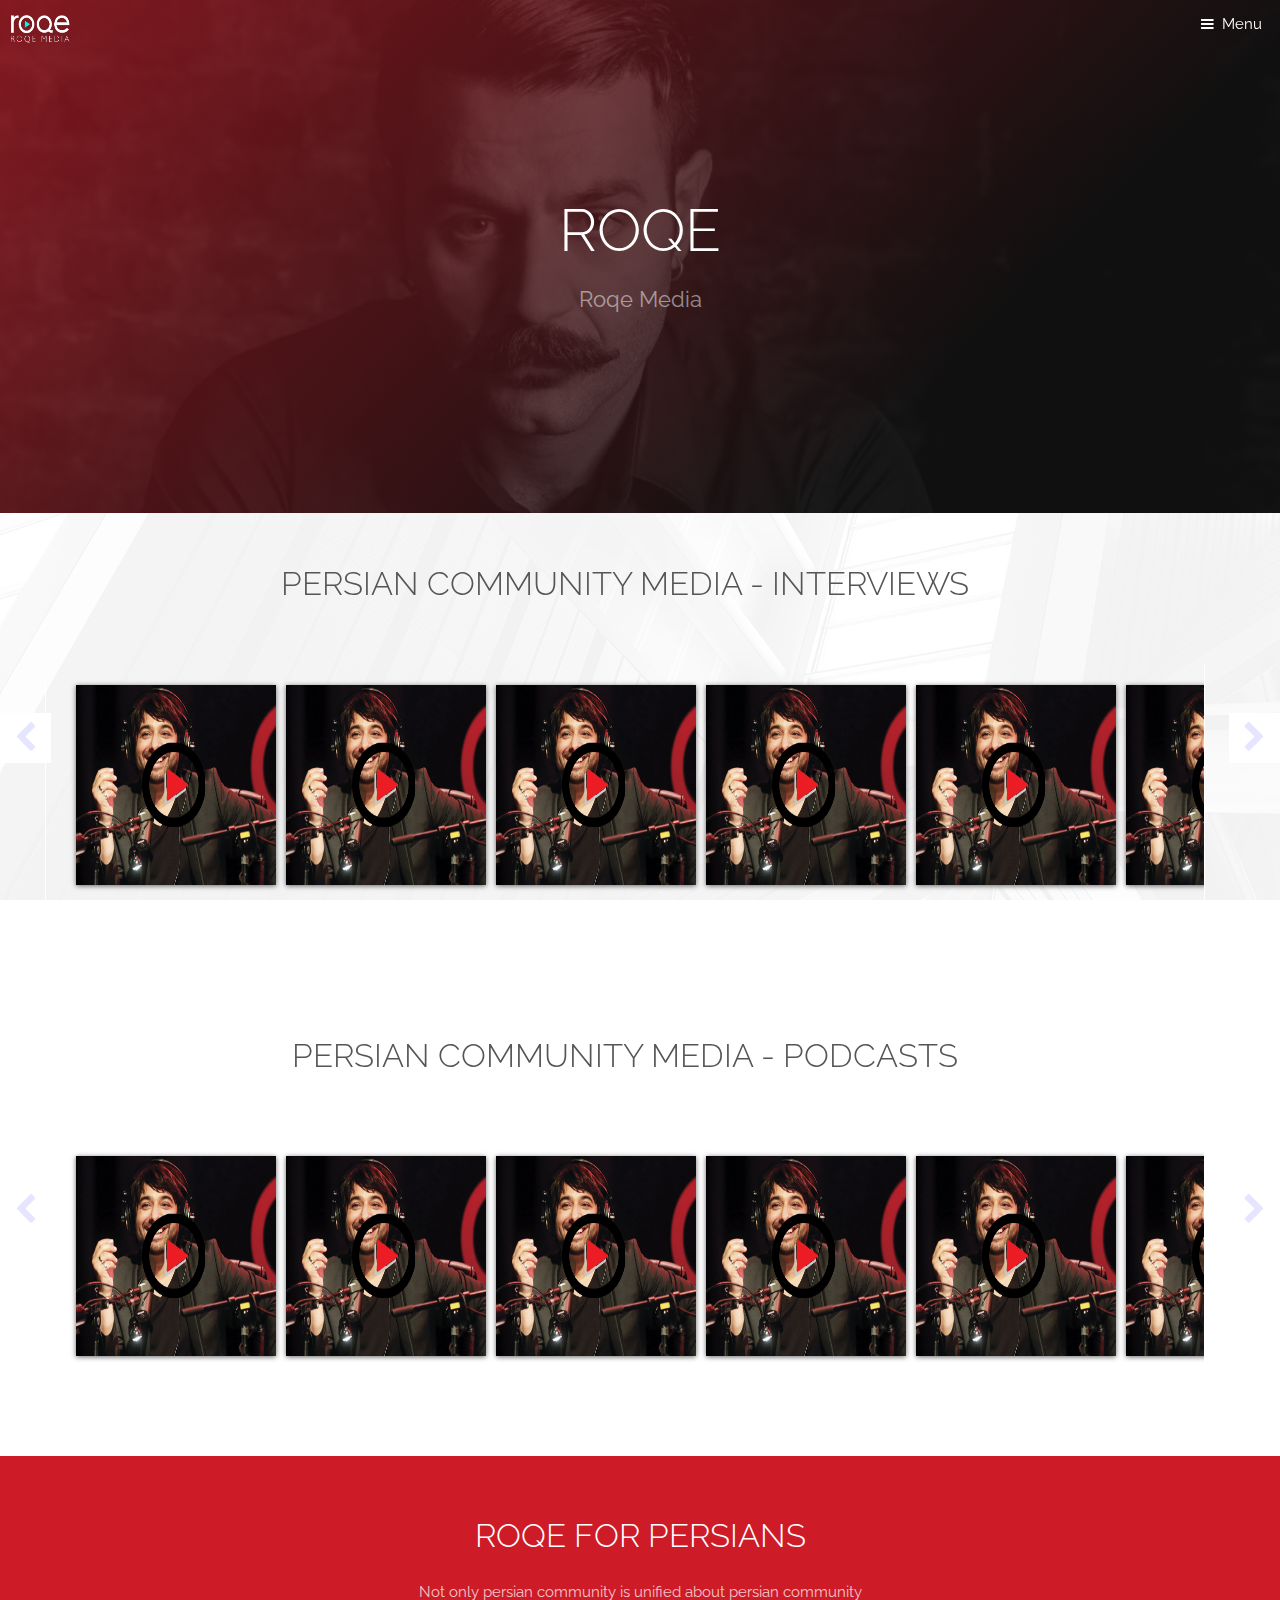
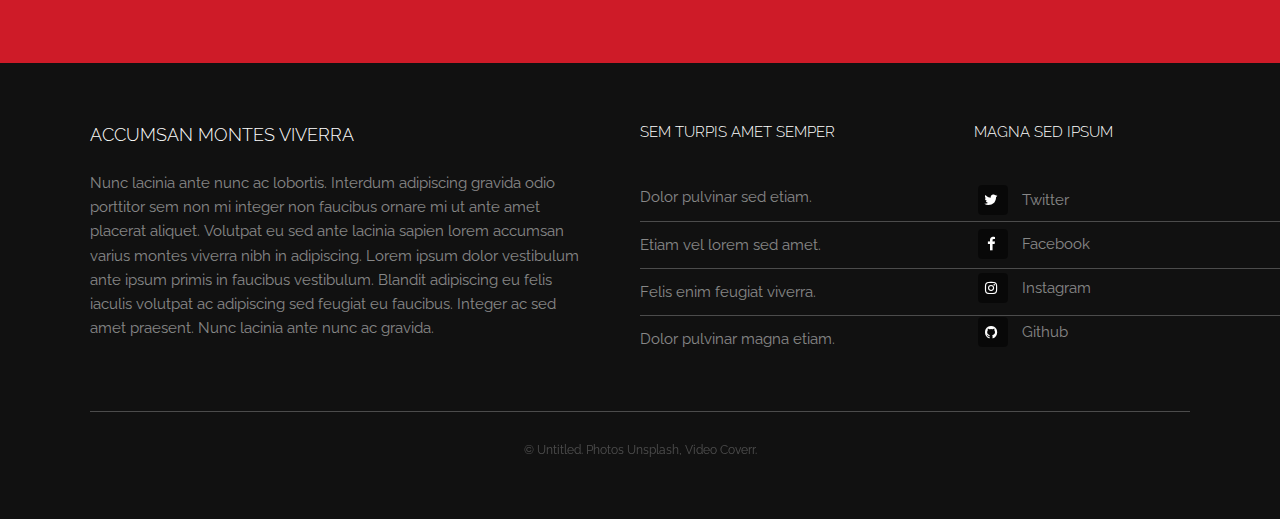
==== commit a188a78f: "update roqe.png" ====
--- a/index.html
+++ b/index.html
@@ -14,7 +14,7 @@
 
 	<!-- Header -->
 	<header id="header" class="header-top">
-		<img id='header-logo' class="header-logo" width="60px" height="30px" src="./images/Roqe.png" alt="">
+		<img id='header-logo' class="header-logo" width="60px" height="30px" src="./images/roqe.png" alt="">
 		<nav>
 			<a href="#menu">Menu</a> </nav>
 	</header>
@@ -432,4 +432,4 @@
 
 </body>
 
-</html>+</html>
